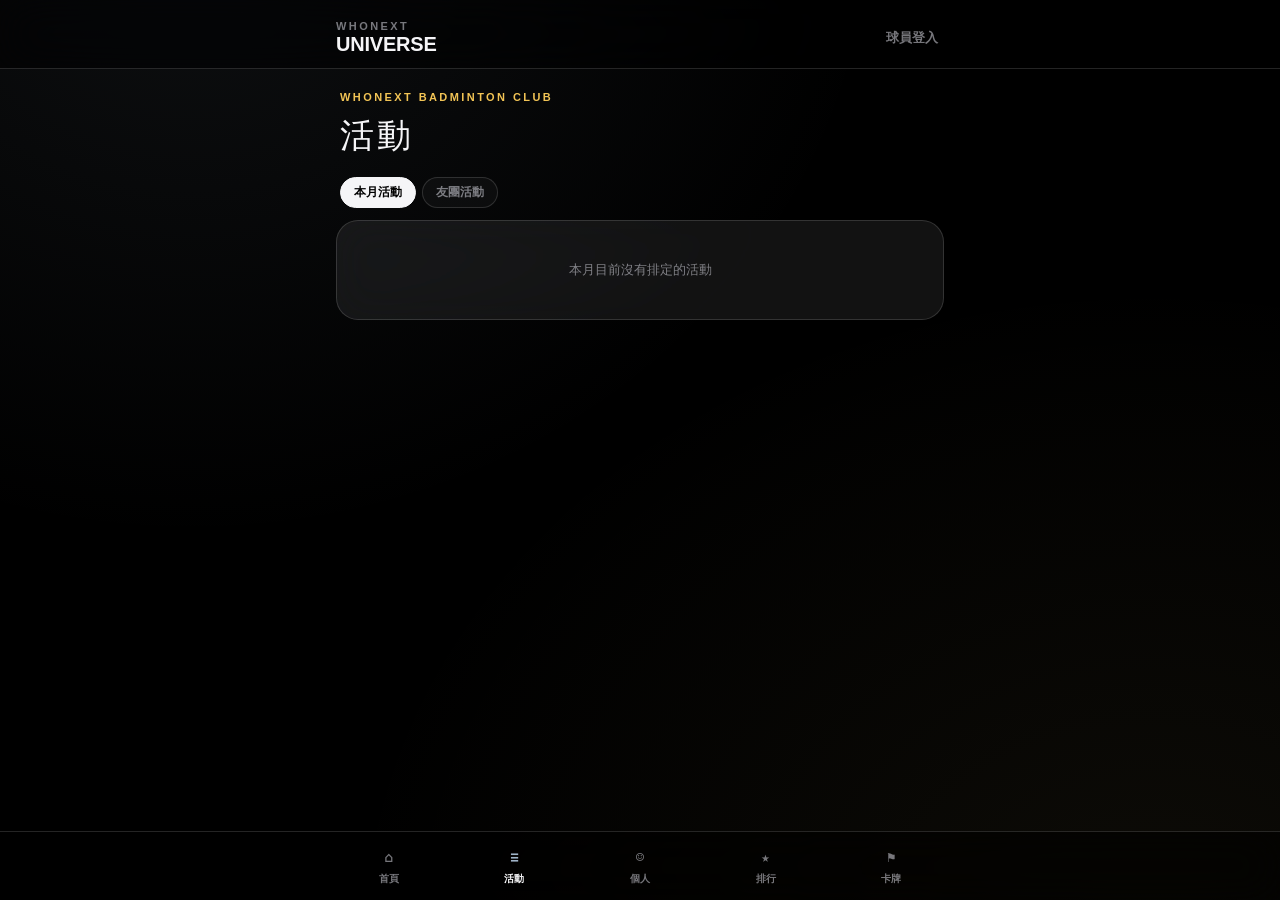
==== activities.html @ 04119e02 "Split bottom nav into role-based tab sets, add 活動 page Players now get 首頁/活動/個人/排行/卡牌; index.html be" ====
<!DOCTYPE html>
<html lang="zh-Hant">
<head>
<meta charset="UTF-8">
<meta name="viewport" content="width=device-width, initial-scale=1.0, viewport-fit=cover">
<title>WHONEXT UNIVERSE — 活動</title>
<link rel="manifest" href="manifest.json">
<link rel="icon" href="favicon-32.png" sizes="32x32">
<link rel="apple-touch-icon" href="apple-touch-icon.png">
<meta name="theme-color" content="#000000">
<meta name="mobile-web-app-capable" content="yes">
<meta name="apple-mobile-web-app-capable" content="yes">
<meta name="apple-mobile-web-app-status-bar-style" content="black-translucent">
<meta name="apple-mobile-web-app-title" content="WHONEXT">
<link rel="preconnect" href="https://fonts.googleapis.com">
<link href="https://fonts.googleapis.com/css2?family=Archivo+Black&display=swap" rel="stylesheet">
<link rel="stylesheet" href="theme.css">
<link rel="stylesheet" href="auth.css">
<link rel="stylesheet" href="top-nav.css">
<link rel="stylesheet" href="bottom-nav.css">
<link rel="stylesheet" href="common.css">
<style>
  :root{
    --bg-glow-1: rgba(159,179,200,0.09);
    --bg-glow-2: rgba(228,201,122,0.06);
    --toast-bottom: max(24px, env(safe-area-inset-bottom));
  }
  html,body{ height:100%; }
  body{ min-height:100dvh; }

  /* ---------- HERO ---------- */
  .hero{ padding: 2px 4px 10px; }
  .hero .hero-eyebrow{ color:var(--gold); margin-bottom:10px; }

  /* ---------- EVENTS ---------- */
  .event-add-btn{
    font-size:11px; font-weight:700; padding:5px 11px; border-radius:999px;
    border:1px solid var(--line); color: var(--secondary); background: rgba(255,255,255,0.03);
  }

  .event-tabs{ display:flex; gap:6px; }
  .event-add-group{ display:flex; gap:6px; }
  .event-tab{
    font-size:12px; font-weight:700; padding:6px 13px; border-radius:999px;
    border:1px solid var(--line); color: var(--tertiary); background: rgba(255,255,255,0.03);
  }
  .event-tab.active{ color:#000; background: var(--label); border-color: var(--label); }

  .event-list{ display:flex; flex-direction:column; gap:12px; margin-bottom:26px; }
  .event-card{
    display:flex; gap:14px; padding:16px;
  }
  /* 賽事／企劃／練習用很淡的底色漸層做低調區分，不搶走狀態標籤的視覺重點。 */
  .event-card.et-practice{ background: linear-gradient(180deg, rgba(159,179,200,0.10), var(--card)); }
  .event-card.et-project{ background: linear-gradient(180deg, rgba(201,183,155,0.10), var(--card)); }
  .event-card.et-match{ background: linear-gradient(180deg, rgba(242,196,85,0.12), var(--card)); }
  .event-date{
    width:52px; flex-shrink:0; text-align:center;
    padding: 8px 0; border-radius:14px;
    background: rgba(255,255,255,0.05); border:1px solid var(--line);
    font-family: var(--sf-mono);
  }
  .event-date .ed-month{ font-size:10px; font-weight:700; color:var(--tertiary); letter-spacing:.05em; }
  .event-date .ed-day{ font-size:22px; font-weight:800; line-height:1.2; }
  .event-date .ed-weekday{ font-size:10px; color:var(--secondary); }

  .event-body{ flex:1; min-width:0; }
  .event-title-row{ display:flex; align-items:center; justify-content:space-between; gap:8px; margin-bottom:6px; }
  .event-title{ font-size:15px; font-weight:800; letter-spacing:-.005em; }
  .event-title-actions{ display:flex; align-items:center; gap:6px; flex-shrink:0; }
  /* ---------- 標籤系統整體規劃 ----------
     兩層：
     1) 賽事狀態（event-status）＝這場賽事本身的狀態，語氣中性、純色底、
        沒有邊框，顏色只當「資訊分類」用（灰＝尚未/已結束、綠＝可報名、
        金＝候補機會、橘＝額滿）。
     2) 行動標籤（cta / confirmed）＝「我」跟這場賽事的關係，比狀態更
        重要，一律加邊框或圖示做區隔；「我要報名」再加微光搶最大焦點，
        「已報名」用勾選符號一眼確認、不用搶眼。
     兩層顏色語意保持一致（綠＝好事、金＝機會/行動、橘＝受限、灰＝中性），
     只靠有沒有邊框/圖示/微光分「賽事資訊」跟「我的狀態」誰該搶焦點。
  ------------------------------------------ */
  .event-status{
    font-size:10px; font-weight:700; padding:3px 9px; border-radius:999px; flex-shrink:0; white-space:nowrap;
    cursor:default; display:inline-flex; align-items:center; gap:5px;
  }
  .event-status.upcoming{ background: rgba(255,255,255,0.08); color: var(--secondary); }
  .event-status.open{ background: var(--good-bg); color: var(--good); }
  .event-status.waitlist{ background: var(--gold-bg); color: var(--gold); }
  .event-status.full{ background: var(--warn-bg); color: var(--warn); }
  .event-status.closed{ background: rgba(255,255,255,0.05); color: var(--tertiary); }
  .event-status.ongoing{ background: rgba(159,179,200,0.16); color: var(--n-accent); }
  .event-status.ended{ background: rgba(255,255,255,0.05); color: var(--tertiary); }
  /* 「進行中」加一顆呼吸燈，跟其他純資訊性狀態區隔，強調現在正在發生。 */
  .event-status.ongoing::before{
    content:''; width:5px; height:5px; border-radius:50%; background: var(--n-accent);
    box-shadow: 0 0 4px var(--n-accent); animation: eventStatusPulse 1.6s ease-in-out infinite;
  }
  @keyframes eventStatusPulse{ 0%,100%{ opacity:1; } 50%{ opacity:.3; } }
  body.is-admin .event-status{ cursor:pointer; box-shadow: inset 0 0 0 1px currentColor; }
  body.is-admin .event-status:active{ opacity:.7; }

  /* 「我要報名」是主要 CTA，要搶視覺焦點，但不用高對比實色底那麼刺眼：
     半透明金底 + 金字 + 細邊框，仍比「已報名」顯眼一點點就好。 */
  .event-cta-tag{
    font-size:10px; font-weight:800; padding:4px 10px; border-radius:999px; flex-shrink:0; white-space:nowrap;
    color: var(--gold); background: var(--gold-bg); border:1px solid rgba(242,196,85,0.4);
  }
  /* 「已報名」是狀態告知，不用搶眼：半透明綠底 + 細邊框 + 勾選符號。 */
  .event-confirmed-tag{
    font-size:10px; font-weight:700; padding:3px 9px; border-radius:999px; flex-shrink:0; white-space:nowrap;
    display:inline-flex; align-items:center; gap:3px;
    color: var(--good); background: var(--good-bg); border:1px solid rgba(127,215,154,0.35);
  }
  .event-confirmed-tag::before{ content:'✓'; font-size:9px; font-weight:800; }
  .event-meta{ font-size:12.5px; color:var(--secondary); line-height:1.5; font-family: var(--sf-mono); }
  .event-meta .sep{ color:var(--tertiary); margin:0 6px; }

  .event-edit-btn{
    font-size:10px; font-weight:700; padding:3px 9px; border-radius:999px; white-space:nowrap;
    border:1px solid var(--line); color: var(--secondary); background: rgba(255,255,255,0.03);
  }

  .event-card{ cursor:pointer; }

  .event-progress{ margin-top:10px; }
  .event-progress-track{
    height:5px; border-radius:999px; background: rgba(255,255,255,0.08); overflow:hidden;
  }
  .event-progress-fill{
    height:100%; border-radius:999px; background: var(--gold); transition: width .2s ease;
  }
  .event-progress-fill.full{ background: var(--warn); }
  .event-progress-label{
    margin-top:5px; font-size:11px; color:var(--tertiary); font-family: var(--sf-mono);
  }

  .event-empty{
    display:flex; align-items:center; justify-content:center;
    min-height:100px; padding:16px 18px; text-align:center; font-size:13px; color:var(--tertiary);
  }

  .event-attendees{ display:flex; align-items:center; gap:8px; margin-top:10px; min-height:26px; }
  .avatar-host{
    width:26px; height:26px; border-radius:50%; flex-shrink:0;
    display:flex; align-items:center; justify-content:center;
    font-size:10.5px; font-weight:800; color:#000;
    background: var(--gold); border:2px solid #0a0a0a;
    cursor:pointer;
  }
  .event-host-sep{ width:1px; height:14px; background:var(--line); flex-shrink:0; }
  .avatar-stack{ display:flex; margin-right:6px; }
  .avatar{
    width:26px; height:26px; border-radius:50%; flex-shrink:0;
    display:flex; align-items:center; justify-content:center;
    font-size:10.5px; font-weight:800; color:#000;
    border:2px solid #0a0a0a; margin-left:-8px;
    cursor:pointer;
  }
  .avatar:first-child{ margin-left:0; }
  .avatar.n{ background: var(--n-accent); }
  .avatar.e{ background: var(--e-accent); }
  .avatar.x{ background: var(--x-accent); }
  .avatar.t{ background: var(--t-accent); }
  .avatar-more{
    width:26px; height:26px; border-radius:50%; flex-shrink:0; margin-left:-8px;
    display:flex; align-items:center; justify-content:center;
    font-size:10px; font-weight:700; color:var(--secondary);
    background: rgba(255,255,255,0.08); border:2px solid #0a0a0a;
  }
  .event-attendees-label{ font-size:11.5px; color:var(--tertiary); font-family: var(--sf-mono); }

  /* ---------- EDIT SHEET ---------- */
  .edit-input.invalid{ border-color:#ff453a; }
  .time-range-row{ display:flex; align-items:center; gap:8px; margin-bottom:14px; }
  .time-range-row .edit-input{ flex:1; min-width:0; margin-bottom:0; }
  .time-range-sep{ color:var(--tertiary); flex-shrink:0; }
  .edit-delete-btn{
    width:100%; font-size:13px; font-weight:700; padding:11px 0; border-radius:12px; margin-bottom:8px;
    color: var(--warn); border:1px solid rgba(231,161,90,0.4); background: rgba(231,161,90,0.1);
  }
  .edit-delete-btn:disabled{ opacity:.5; }

  /* ---------- EVENT DETAIL / SIGNUP ---------- */
  /* 固定高度先把文字跟報名欄位的空間留好，展開表單時內容不會整個跳動，
     「我要報名」按鈕（跟展開後表單裡的送出按鈕）都貼齊底部。 */
  .detail-box{
    max-width:420px; max-height:85vh; min-height:420px;
    overflow-y:auto; display:flex; flex-direction:column; justify-content:space-between;
  }
  /* 報名彈窗特別長（名單很多人）時，只讓上半部資訊區自己滾動，
     報名按鈕固定在底部，避免外層彈窗＋內層名單雙重滾動條在手機上誤觸。 */
  #eventDetailOverlay .detail-box{ overflow-y:hidden; }
  .detail-scroll{ flex:1; min-height:0; overflow-y:auto; margin-bottom:16px; }
  .detail-meta{ font-size:12.5px; color:var(--secondary); line-height:1.6; font-family: var(--sf-mono); margin-bottom:14px; }
  #eventSignupSection{ display:flex; flex-direction:column; }

  #detailAttendees{ margin-top:20px; }
  .detail-attendees-empty{ font-size:12px; color:var(--tertiary); }
  .detail-attendees-grid{
    display:flex; flex-wrap:wrap; gap:8px;
  }
  .detail-attendees-grid .avatar{
    margin-left:0; cursor:pointer;
    width:44px; height:44px; font-size:15px;
  }

  .self-signed-note{
    font-size:12.5px; font-weight:700; color:var(--gold); text-align:center; margin-bottom:10px;
  }
  .signup-cancel-btn{
    width:100%; font-size:13px; font-weight:700; padding:11px 0; border-radius:12px;
    color: var(--warn); border:1px solid rgba(231,161,90,0.4); background: rgba(231,161,90,0.1);
  }

  .signup-self-note{ font-size:13px; color:var(--secondary); padding: 4px 2px; margin-bottom:2px; display:flex; align-items:center; justify-content:space-between; gap:8px; }
  .signup-self-note b{ color:var(--label); font-weight:800; }
  .signup-cancel-btn:disabled{ opacity:.5; }

  .help-guest-section{ margin-top:16px; padding-top:16px; border-top:1px solid var(--line); }
  .help-guest-section .signup-submit{ margin-top:10px; }
  .guest-queue-row{
    display:flex; align-items:center; justify-content:space-between; gap:8px;
    padding:9px 12px; border-radius:12px; background: rgba(255,255,255,0.04); border:1px solid var(--line);
  }
  .guest-queue-remove{
    font-size:11px; font-weight:700; color:var(--tertiary); padding:3px 9px; border-radius:999px;
    flex-shrink:0; background:transparent; border:1px solid var(--line);
  }
  .guest-queue-remove:active{ background: rgba(255,255,255,0.06); }
  .guest-queue-remove:disabled{ opacity:.5; }
  .help-guest-referred{ margin-top:14px; }

  .guest-cancel-link{
    width:100%; font-size:12px; font-weight:700; color:var(--tertiary); text-decoration:underline;
    text-align:center; padding:8px 0 0; background:transparent; border:none;
  }
  .guest-cancel-link:disabled{ opacity:.5; text-decoration:none; }

  .signup-switch-btn{
    font-size:11px; font-weight:700; color:var(--tertiary); padding:4px 10px;
    border:1px solid var(--line); border-radius:999px; flex-shrink:0; background:transparent;
  }
  .signup-switch-btn:active{ background: rgba(255,255,255,0.06); }

  .signup-submit{
    width:100%; font-size:13px; font-weight:700; padding:11px 0; border-radius:12px;
    background: var(--label); color:#000; margin-top:auto;
  }
  .signup-submit:disabled{ opacity:.5; }
  .signup-submit.verified{ background: var(--gold); }

  .signup-entry-row{ display:flex; gap:8px; }
  .signup-entry-btn{
    flex:1; font-size:13px; font-weight:700; padding:11px 0; border-radius:12px;
    background: var(--label); color:#000;
  }
  .signup-entry-btn:disabled{ opacity:.5; }

  .signup-mode-toggle{
    display:flex; background: rgba(255,255,255,0.05); border:1px solid var(--line);
    border-radius:999px; padding:2px; margin-bottom:14px;
  }
  .signup-mode-toggle button{
    flex:1; font-size:12px; font-weight:700; padding:8px 0; border-radius:999px; color:var(--tertiary);
  }
  .signup-mode-toggle button.active{ background: var(--card-strong); color: var(--label); }
  /* 這裡上面已經有「球員報名／訪客報名」分頁標題，登入元件自己的
     whoami-title 會重複寫一次「球員登入」，在這個彈窗裡隱藏掉就好，
     不動 identity-picker.js 本身（profile.html/finance.html 還是要顯示）。 */
  #signupWhoami .whoami-title{ display:none; }

  .signup-list{ display:flex; flex-direction:column; gap:6px; }
  .signup-empty{ font-size:12.5px; color:var(--tertiary); padding: 4px 2px; }

  .guest-add-row{ display:flex; gap:8px; margin-bottom:10px; }
  .guest-add-row .edit-input{ flex:1; min-width:0; margin-bottom:0; }
  .guest-add-btn{
    flex-shrink:0; font-size:13px; font-weight:700; padding:0 16px; border-radius:12px;
    background: rgba(255,255,255,0.05); border:1px solid var(--line); color: var(--label);
  }
  .guest-add-btn:active{ background: rgba(255,255,255,0.09); }

  .import-toggle-row{
    display:flex; align-items:center; justify-content:space-between; gap:8px;
    padding:9px 12px; border-radius:12px; background: rgba(255,255,255,0.04); border:1px solid var(--line);
    cursor:pointer;
  }
  .import-toggle-row:active{ background: rgba(255,255,255,0.07); }
  .import-toggle-status{ font-size:11px; font-weight:700; padding:3px 9px; border-radius:999px; flex-shrink:0; }

</style>
</head>
<body>

  <div class="wrap">

    <div class="hero">
      <div class="hero-eyebrow">WHONEXT BADMINTON CLUB</div>
      <div class="wordmark">活動</div>
    </div>

    <div class="section-label-row">
      <div class="event-tabs" id="eventTabs">
        <button type="button" class="event-tab active" data-filter="own">本月活動</button>
        <button type="button" class="event-tab" data-filter="friend">友團活動</button>
      </div>
      <div class="event-add-group">
        <button type="button" class="event-add-btn" id="friendEventAddBtn" style="display:none">＋ 發起活動</button>
        <button type="button" class="event-add-btn admin-only" id="eventAddBtn">＋ 新增賽事</button>
      </div>
    </div>
    <div class="event-list" id="eventList"></div>

  </div>

  <div class="auth-overlay" id="eventEditOverlay">
    <div class="modal-box-wrap">
      <button type="button" class="modal-close-btn" id="eventEditCloseBtn" aria-label="關閉">×</button>
      <div class="auth-box detail-box">
      <div class="edit-title" id="eventEditTitleLabel">編輯賽事</div>

      <div id="eventEditTemplateWrap">
        <div class="edit-field-label">賽事範本</div>
        <select id="eventEditTemplate" class="edit-input">
          <option value="manual">手動新增</option>
          <option value="whonext_badminton">WHONEXT 羽球</option>
        </select>
      </div>

      <div class="edit-field-label">標題</div>
      <input type="text" id="eventEditTitle" class="edit-input" placeholder="例如 例行練習賽">

      <div class="edit-field-label">類型</div>
      <select id="eventEditType" class="edit-input">
        <option value="practice">練習</option>
        <option value="project">企劃</option>
        <option value="match">賽事</option>
      </select>

      <div class="edit-field-label">日期</div>
      <input type="date" id="eventEditDate" class="edit-input">

      <div class="edit-field-label">時間</div>
      <div class="time-range-row">
        <select id="eventEditTimeStart" class="edit-input"></select>
        <span class="time-range-sep">–</span>
        <select id="eventEditTimeEnd" class="edit-input"></select>
      </div>

      <div class="edit-field-label">地點</div>
      <input type="text" id="eventEditLocation" class="edit-input" placeholder="例如 林口高中體育館">

      <div class="edit-field-label">報名人數上限</div>
      <input type="number" id="eventEditCapacity" class="edit-input" placeholder="留空代表不限" min="0">

      <div class="edit-field-label">超過上限後</div>
      <select id="eventEditOverflow" class="edit-input">
        <option value="reject">拒絕報名</option>
        <option value="waitlist">開放候補</option>
      </select>

      <div id="eventEditAttendWrap" style="display:none">
        <div class="edit-field-label" id="eventEditAttendLabel">出席名單</div>
        <div class="guest-add-row">
          <input type="text" id="eventEditGuestName" class="edit-input" placeholder="手動新增訪客姓名">
          <button type="button" class="guest-add-btn" id="eventEditGuestAdd">新增</button>
        </div>
        <div class="signup-list" id="eventEditAttendList"></div>
      </div>

      <div id="eventEditRecurringWrap" style="display:none; margin-bottom:14px;">
        <label class="import-toggle-row" style="cursor:pointer;">
          <span>自動產生當月剩餘週次（最多 4 週，套用同一份月繳名單）</span>
          <input type="checkbox" id="eventEditRecurring" style="width:18px;height:18px;flex-shrink:0;">
        </label>
      </div>

      <button type="button" class="edit-delete-btn admin-only" id="eventEditDelete" style="display:none">刪除賽事</button>
      <div class="edit-actions">
        <button type="button" class="edit-cancel" id="eventEditCancel">取消</button>
        <button type="button" class="edit-save" id="eventEditSave">儲存</button>
      </div>
      </div>
    </div>
  </div>

  <div class="auth-overlay" id="eventDetailOverlay">
    <div class="modal-box-wrap">
      <button type="button" class="modal-close-btn" id="eventDetailCloseBtn" aria-label="關閉">×</button>
      <div class="auth-box detail-box">
      <div class="detail-scroll">
        <div class="edit-title" id="detailTitle"></div>
        <div class="detail-meta" id="detailMeta"></div>
        <div id="detailProgress"></div>
        <div id="detailAttendees"></div>
      </div>

      <div id="selfSignedSection" style="display:none">
        <div class="self-signed-note">你已經報名這場了</div>
        <button type="button" class="signup-cancel-btn" id="signupCancelBtn" disabled>取消報名</button>

        <div class="help-guest-section">
          <div class="edit-field-label">推薦球友報名</div>
          <div class="guest-add-row">
            <input type="text" id="helpGuestName" class="edit-input" placeholder="輸入球友姓名">
            <button type="button" class="guest-add-btn" id="helpGuestAdd">新增</button>
          </div>
          <div class="signup-list" id="helpGuestList"></div>
          <button type="button" class="signup-submit" id="helpGuestSubmit" disabled>送出球友報名</button>

          <div class="help-guest-referred">
            <div class="edit-field-label">你推薦報名的球友</div>
            <div class="signup-list" id="helpGuestReferredList"></div>
          </div>
        </div>
      </div>

      <div class="signup-entry-row" id="signupEntryRow">
        <button type="button" class="signup-entry-btn" id="signupEntryBtn">我要報名</button>
      </div>

      <div id="eventSignupSection" style="display:none">
        <div class="signup-mode-toggle" id="signupModeToggle" style="display:none">
          <button type="button" class="active" data-mode="member" id="signupModeMemberBtn">球員報名</button>
          <button type="button" data-mode="guest" id="signupModeGuestBtn">訪客報名</button>
        </div>
        <div id="signupMemberFields">
          <div id="signupAsSelf"></div>
        </div>
        <div id="signupGuestFields" style="display:none">
          <input type="text" id="signupGuestName" class="edit-input" placeholder="輸入姓名">
          <div class="edit-field-label">推薦人（選填，可從清單選或自己輸入）</div>
          <input type="text" id="signupReferrer" class="edit-input" list="signupReferrerList" placeholder="請輸入或選擇隊內推薦人，無則留空">
          <datalist id="signupReferrerList"></datalist>
          <button type="button" class="guest-cancel-link" id="signupGuestCancelBtn">已經報名了？用這個姓名取消報名</button>
        </div>

        <button type="button" class="signup-submit" id="signupSubmit">送出報名</button>
      </div>
      </div>
    </div>
  </div>

  <div class="toast" id="toast"></div>

<script src="backend.js"></script>
<script src="top-nav.js"></script>
<script src="auth.js"></script>
<script src="identity-picker.js"></script>
<script src="bottom-nav.js"></script>
<script>
  // 賽事資料存在後端 events 分頁。status 是管理員手動控制的三段式：
  // upcoming（即將開放）／open（報名中，實際名額狀態由系統判斷）／closed（已截止），
  // 管理員點擊狀態標籤依序切換。open 底下的顯示文字再依報名人數/上限/候補設定
  // 自動判斷成「報名中」「已額滿」「開放候補」三種，不用手動選。
  // 舊資料的 status 若是 full 或空值，一律當成 open 處理（走自動判斷）。
  // 「進行中」「已結束」是額外依賽事日期＋時間自動判斷，時間到了就蓋過上述顯示，
  // 底層 ev.status 不受影響，事後時間往前捲動時仍會回到原本的報名狀態顯示。
  let EVENTS = [];
  let eventsLoaded = false;
  let eventFilter = 'own';

  // 賽事標題含友團隊伍關鍵字，就歸類為「友團活動」。目前只有黑狗隊，
  // 之後如有其他友團合作，把隊名加進這個陣列即可，不用動篩選邏輯。
  const FRIEND_CLUB_KEYWORDS = ['黑狗'];
  function isFriendEvent(title){
    const t = String(title || '');
    return FRIEND_CLUB_KEYWORDS.some(function(k){ return t.indexOf(k) !== -1; });
  }

  // 「發起活動」的權限存在 players 分頁的 can_create_events 欄位，跟管理員
  // 權限分開判斷，純看目前綁定的球員姓名（custom_name）對應的身分主檔有
  // 沒有這個權限。這裡用 getRoster 不是 getPlayers，因為 getRoster 才有
  // 「name」這個跟其他頁面一致的鍵值。can_create_events 在 Sheets 讀出來
  // 可能是布林 true 也可能是文字 'TRUE'，兩種都要認得。
  async function getRoster(){
    const cached = getApiCache({ action:'getRoster' });
    if(cached) return cached.roster || [];
    try{
      const result = await apiGet({ action:'getRoster' });
      setApiCache({ action:'getRoster' }, result);
      return result.roster || [];
    } catch(e){
      return [];
    }
  }
  function canCreateEvents(roster, name){
    const entry = roster.find(function(p){ return p.name === name; });
    return !!entry && (entry.can_create_events === true || entry.can_create_events === 'TRUE');
  }
  async function updateFriendEventAddBtn(){
    const btn = document.getElementById('friendEventAddBtn');
    if(!btn) return;
    const name = window.WhonextAuth ? WhonextAuth.getPlayerName() : '';
    if(!name){ btn.style.display = 'none'; return; }
    const roster = await getRoster();
    btn.style.display = canCreateEvents(roster, name) ? '' : 'none';
  }

  // type 存英文代碼（practice/project/match），但資料庫裡舊資料還是中文字串，
  // 所以用 legacy 對照兩種都認得，畫面上一律顯示中文 label。
  const EVENT_TYPES = [
    { code: 'practice', label: '練習', legacy: '練習', cls: 'et-practice' },
    { code: 'project', label: '企劃', legacy: '企劃', cls: 'et-project' },
    { code: 'match', label: '賽事', legacy: '賽事', cls: 'et-match' }
  ];
  function eventTypeMeta(type){
    return EVENT_TYPES.find(function(t){ return t.code === type || t.legacy === type; }) || null;
  }
  function eventTypeClass(type){
    const meta = eventTypeMeta(type);
    return meta ? meta.cls : '';
  }
  function eventTypeLabel(type){
    const meta = eventTypeMeta(type);
    return meta ? meta.label : (type || '');
  }

  // 判斷目前綁定的球員身分是否已經報名這場賽事，卡片狀態標籤旁邊顯示
  // 「已報名」。用有沒有綁定球員姓名判斷，不看目前是用球員還是管理員
  // 視角在看——一個人可以同時是球員又是管理員，切到管理員視角看首頁時
  // 自己報名過的賽事也應該照樣顯示「已報名」。
  function currentPlayerSignedUp(ev){
    if(!window.WhonextAuth) return false;
    const name = WhonextAuth.getPlayerName();
    return !!name && Array.isArray(ev.signup_names) && ev.signup_names.indexOf(name) !== -1;
  }

  // 卡片狀態標籤旁邊的行動標籤：已報名一律顯示「已報名」（不管賽事狀態）；
  // 還沒報名的話，只有賽事真的能報（報名中／開放候補）才顯示「我要報名」，
  // 即將開放／已額滿／已截止／進行中／已結束這幾種點進去報名一定會失敗，
  // 不會顯示 CTA，避免標籤跟賽事狀態互相矛盾。
  function eventActionTagHTML(ev, statusMeta){
    if(currentPlayerSignedUp(ev)) return '<span class="event-confirmed-tag">已報名</span>';
    const signupable = statusMeta.cls === 'open' || statusMeta.cls === 'waitlist';
    if(!signupable) return '';
    return '<span class="event-cta-tag">我要報名</span>';
  }

  // 賽事標題關鍵字對應主辦人，卡片頭像用這份資料顯示。
  const HOST_MAP = [
    { keywords: ['WHONEXT'], name: '儒' },
    { keywords: ['黑狗'], name: 'Eden' }
  ];
  function eventHostInfo(title){
    const t = String(title || '');
    return HOST_MAP.find(function(h){ return h.keywords.some(function(k){ return t.indexOf(k) !== -1; }); }) || null;
  }
  function isThisCalendarMonth(dateStr){
    return String(dateStr || '').slice(0, 7) === currentCalendarMonth();
  }
  const WEEKDAYS = ['日','一','二','三','四','五','六'];
  const STATUS_CYCLE = ['upcoming', 'open', 'closed'];
  const STATUS_MANUAL_META = {
    upcoming: { label: '即將開放', cls: 'upcoming' },
    closed:   { label: '已截止',   cls: 'closed' }
  };

  function normalizeStatus(status){
    return STATUS_CYCLE.includes(status) ? status : 'open';
  }

  function getEventTimeRange(ev){
    const isoDate = String(ev.date || '').slice(0, 10);
    const range = parseTimeRange(ev.time);
    if(!isoDate || !range.start || !range.end) return { start: null, end: null };
    return { start: new Date(isoDate + 'T' + range.start), end: new Date(isoDate + 'T' + range.end) };
  }

  function eventStatusMeta(ev){
    const { start, end } = getEventTimeRange(ev);
    if(start && end && !isNaN(start) && !isNaN(end)){
      const now = new Date();
      if(now >= end) return { label: '已結束', cls: 'ended' };
      if(now >= start) return { label: '進行中', cls: 'ongoing' };
    }
    const status = normalizeStatus(ev.status);
    if(STATUS_MANUAL_META[status]) return STATUS_MANUAL_META[status];
    const capacity = Number(ev.capacity) || 0;
    const count = Number(ev.signup_count) || 0;
    if(capacity && count >= capacity){
      return ev.overflow_mode === 'waitlist'
        ? { label: '開放候補', cls: 'waitlist' }
        : { label: '已額滿', cls: 'full' };
    }
    return { label: '報名中', cls: 'open' };
  }

  function loadCachedEvents(){
    const cached = getApiCache({ action:'getEvents' });
    if(cached){ EVENTS = cached.events || []; eventsLoaded = true; }
    return !!cached;
  }

  // 賽事「進行中／已結束」時，卡片人數改顯示錢包那邊記錄的實際出席人數
  // （weeks 分頁，依日期比對），取代賽事開始前使用的報名人數。
  let ALL_WEEKS = [];
  function splitNames(val){
    return String(val || '').split(',').map(function(s){ return s.trim(); }).filter(Boolean);
  }
  function weekAttendanceCount(isoDate){
    const week = ALL_WEEKS.find(function(w){ return String(w.week_date).slice(0, 10) === isoDate; });
    if(!week) return null;
    return splitNames(week.present_names).length + splitNames(week.dropin_names).length;
  }
  function loadCachedWeeksForEvents(){
    const cached = getApiCache({ action:'getWeeks' });
    if(cached) ALL_WEEKS = cached.weeks || [];
    return !!cached;
  }
  async function refreshWeeksForEvents(){
    try{
      const result = await apiGet({ action:'getWeeks' });
      setApiCache({ action:'getWeeks' }, result);
      ALL_WEEKS = result.weeks || [];
      renderEvents();
    } catch(e){}
  }

  async function refreshEvents(){
    try{
      const result = await apiGet({ action:'getEvents' });
      setApiCache({ action:'getEvents' }, result);
      EVENTS = result.events || [];
      eventsLoaded = true;
      renderEvents();
    } catch(e){
      if(!eventsLoaded){
        eventsLoaded = true; // 沒快取又讀取失敗，還是要跳出「載入中」狀態
        renderEvents();
      }
    }
  }

  async function persistEvents(){
    try{
      const result = await apiPost('saveEvents', EVENTS);
      if(!result || !result.success) return null;
      setApiCache({ action:'getEvents' }, { events: EVENTS });
      return result;
    } catch(e){
      return null;
    }
  }

  function progressHTML(ev, statusMeta){
    const capacity = Number(ev.capacity) || 0;
    const hasCapacity = capacity > 0;
    const isPast = statusMeta.cls === 'ongoing' || statusMeta.cls === 'ended';
    const attendance = isPast ? weekAttendanceCount(String(ev.date).slice(0, 10)) : null;
    const count = attendance !== null ? attendance : (Number(ev.signup_count) || 0);
    const waitlist = Number(ev.waitlist_count) || 0;
    const pct = hasCapacity ? Math.min(100, Math.round(count / capacity * 100)) : 0;
    const full = hasCapacity && count >= capacity;
    let label = hasCapacity ? (count + ' / ' + capacity + (attendance !== null ? ' 人出席' : ' 人報名')) : ' ';
    if(attendance === null && hasCapacity && waitlist > 0) label += '・候補 ' + waitlist;
    // 沒設上限時還是把容器印出來(用 visibility:hidden 隱藏),讓卡片不管有沒有
    // 上限，高度都一致，避免清單裡卡片高低不一。
    return '<div class="event-progress"' + (hasCapacity ? '' : ' style="visibility:hidden"') + '>' +
      '<div class="event-progress-track"><div class="event-progress-fill' + (full ? ' full' : '') + '" style="width:' + pct + '%"></div></div>' +
      '<div class="event-progress-label">' + label + '</div>' +
    '</div>';
  }

  const AVATAR_COLORS = ['n', 'e', 'x', 't'];

  // 友團活動如果還沒接上我們的報名系統、抓不到真實人數/名單，可以在這裡
  // 暫時寫死顯示；黑狗隊已經開放走真實報名流程，所以目前這份是空的。
  const FRIEND_ATTENDEE_OVERRIDE = [];
  function friendAttendeeOverride(title){
    const t = String(title || '');
    return FRIEND_ATTENDEE_OVERRIDE.find(function(h){ return h.keywords.some(function(k){ return t.indexOf(k) !== -1; }); }) || null;
  }

  // 卡片列表用頭像疊圖取代長條進度圖，最多顯示 4 個頭像 + 剩餘人數。
  // ev.signup_names 是後端 getEvents 才會回傳的名單快照，舊快取或後端還沒
  // 部署新版時會是 undefined，這裡退回只顯示人數，不會整張卡片壞掉。
  function attendeesHTML(ev, statusMeta){
    const isPast = statusMeta.cls === 'ongoing' || statusMeta.cls === 'ended';
    const attendance = isPast ? weekAttendanceCount(String(ev.date).slice(0, 10)) : null;
    const override = friendAttendeeOverride(ev.title);
    const names = override ? override.names : (Array.isArray(ev.signup_names) ? ev.signup_names : []);
    const count = attendance !== null ? attendance : (override ? override.count : (names.length || Number(ev.signup_count) || 0));
    const waitlist = Number(ev.waitlist_count) || 0;

    const hostInfo = eventHostInfo(ev.title);
    const hostHTML = hostInfo
      ? '<div class="avatar-host" title="發起人：' + escapeHtml(hostInfo.name) + '" data-name="發起人：' + escapeHtml(hostInfo.name) + '">' + avatarInitial(hostInfo.name) + '</div>' +
        '<div class="event-host-sep"></div>'
      : '';

    if(!count){
      return '<div class="event-attendees">' + hostHTML + '<div class="event-attendees-label">尚無人報名</div></div>';
    }

    const shown = names.slice(0, 4);
    const extra = count - shown.length;
    // 行動裝置沒有滑鼠 hover，title 顯示不出全名，所以頭像另外掛
    // data-name，點擊時改用 toast 顯示（見 renderEvents 的點擊委派）。
    const avatarsHTML = shown.map(function(n, idx){
      return '<div class="avatar ' + AVATAR_COLORS[idx % AVATAR_COLORS.length] + '" title="' + escapeHtml(n) + '" data-name="' + escapeHtml(n) + '">' + avatarInitial(n) + '</div>';
    }).join('') + (extra > 0 ? '<div class="avatar-more">+' + extra + '</div>' : '');

    let label = count + (attendance !== null ? ' 人出席' : ' 人已報名');
    if(attendance === null && waitlist > 0) label += '・候補 ' + waitlist;

    return '<div class="event-attendees">' +
      hostHTML +
      (avatarsHTML ? '<div class="avatar-stack">' + avatarsHTML + '</div>' : '') +
      '<div class="event-attendees-label">' + label + '</div>' +
    '</div>';
  }

  function renderEvents(){
    const list = document.getElementById('eventList');
    if(!eventsLoaded){
      list.innerHTML = '<div class="event-empty glass">載入賽事中…</div>';
      return;
    }
    const order = EVENTS.map(function(ev, i){ return i; })
      .filter(function(i){
        const ev = EVENTS[i];
        return eventFilter === 'friend' ? isFriendEvent(ev.title) : (!isFriendEvent(ev.title) && isThisCalendarMonth(ev.date));
      })
      .sort(function(a, b){
        const aEnded = eventStatusMeta(EVENTS[a]).cls === 'ended' ? 1 : 0;
        const bEnded = eventStatusMeta(EVENTS[b]).cls === 'ended' ? 1 : 0;
        if(aEnded !== bEnded) return aEnded - bEnded;
        return String(EVENTS[a].date).slice(0,10).localeCompare(String(EVENTS[b].date).slice(0,10));
      });

    if(!order.length){
      list.innerHTML = '<div class="event-empty glass">' + (eventFilter === 'friend' ? '目前沒有友團活動' : '本月目前沒有排定的活動') + '</div>';
      return;
    }

    list.innerHTML = order.map(function(i){
      const ev = EVENTS[i];
      const isoDate = String(ev.date).slice(0, 10);
      const mm = isoDate.slice(5,7);
      const dd = isoDate.slice(8,10);
      const wd = WEEKDAYS[new Date(isoDate + 'T00:00:00').getDay()];
      const statusMeta = eventStatusMeta(ev);
      return '<div class="event-card glass ' + eventTypeClass(ev.type) + '" data-index="' + i + '">' +
        '<div class="event-date">' +
          '<div class="ed-month">' + mm + '月</div>' +
          '<div class="ed-day">' + dd + '</div>' +
          '<div class="ed-weekday">週' + wd + '</div>' +
        '</div>' +
        '<div class="event-body">' +
          '<div class="event-title-row">' +
            '<div class="event-title">' + ev.title + '</div>' +
            '<div class="event-title-actions">' +
              '<button type="button" class="event-status ' + statusMeta.cls + '" data-index="' + i + '">' + statusMeta.label + '</button>' +
              eventActionTagHTML(ev, statusMeta) +
              '<button type="button" class="event-edit-btn admin-only" data-index="' + i + '">編輯</button>' +
            '</div>' +
          '</div>' +
          '<div class="event-meta">' + (ev.type ? eventTypeLabel(ev.type) + '<span class="sep">・</span>' : '') + ev.time + '<span class="sep">・</span>' + ev.location + '</div>' +
          attendeesHTML(ev, statusMeta) +
        '</div>' +
      '</div>';
    }).join('');

    list.querySelectorAll('.event-card').forEach(function(card){
      card.addEventListener('click', function(e){
        if(e.target.closest('.event-status') || e.target.closest('.event-edit-btn') || e.target.closest('[data-name]')) return;
        const skipEntry = !!e.target.closest('.event-cta-tag');
        openEventDetail(Number(card.dataset.index), skipEntry);
      });
    });

    // 點頭像顯示全名（touch 裝置沒有 hover，title 這時候看不到）。
    list.querySelectorAll('[data-name]').forEach(function(el){
      el.addEventListener('click', function(e){
        e.stopPropagation();
        showToast(el.dataset.name);
      });
    });

    list.querySelectorAll('.event-status').forEach(function(btn){
      btn.addEventListener('click', async function(){
        if(!document.body.classList.contains('is-admin')) return;
        const ev = EVENTS[Number(btn.dataset.index)];
        const prevStatus = ev.status;
        const cur = normalizeStatus(ev.status);
        ev.status = STATUS_CYCLE[(STATUS_CYCLE.indexOf(cur) + 1) % STATUS_CYCLE.length];
        renderEvents();
        const ok = await persistEvents();
        if(!ok){
          ev.status = prevStatus;
          renderEvents();
          showToast('狀態更新失敗，請稍後再試');
        }
      });
    });

    list.querySelectorAll('.event-edit-btn').forEach(function(btn){
      btn.addEventListener('click', function(){
        openEventEdit(Number(btn.dataset.index));
      });
    });
  }

  let editingIndex = null;

  // 每 30 分鐘一個選項，06:00～23:30，涵蓋大部分活動時段。
  const TIME_OPTIONS = (function(){
    const opts = [];
    for(let mins = 6 * 60; mins <= 23 * 60 + 30; mins += 30){
      opts.push(String(Math.floor(mins / 60)).padStart(2, '0') + ':' + String(mins % 60).padStart(2, '0'));
    }
    return opts;
  })();

  function timeSelectOptionsHTML(extraValue){
    const values = new Set(TIME_OPTIONS);
    if(extraValue) values.add(extraValue); // 舊資料的時間若不在半點上，補一個選項讓它顯示得出來
    return [...values].sort().map(function(t){ return '<option value="' + t + '">' + t + '</option>'; }).join('');
  }

  function setTimeSelects(startVal, endVal){
    const startEl = document.getElementById('eventEditTimeStart');
    const endEl = document.getElementById('eventEditTimeEnd');
    startEl.innerHTML = timeSelectOptionsHTML(startVal);
    endEl.innerHTML = timeSelectOptionsHTML(endVal);
    startEl.value = startVal || TIME_OPTIONS[0];
    endEl.value = endVal || TIME_OPTIONS[0];
  }

  function parseTimeRange(str){
    const parts = String(str || '').split(/[-–]/).map(function(s){ return s.trim(); });
    return { start: parts[0] || '', end: parts[1] || '' };
  }

  function openEventEdit(index){
    editingIndex = index;
    const ev = EVENTS[index];
    document.getElementById('eventEditTitleLabel').textContent = '編輯賽事';
    document.getElementById('eventEditTemplateWrap').style.display = 'none';
    document.getElementById('eventEditAttendWrap').style.display = 'none';
    document.getElementById('eventEditAttendList').innerHTML = '';
    document.getElementById('eventEditRecurringWrap').style.display = 'none';
    document.getElementById('eventEditRecurring').checked = false;
    document.getElementById('eventEditTitle').value = ev.title;
    document.getElementById('eventEditType').value = (eventTypeMeta(ev.type) || EVENT_TYPES[0]).code;
    document.getElementById('eventEditDate').value = String(ev.date).slice(0, 10);
    const parsedTime = parseTimeRange(ev.time);
    setTimeSelects(parsedTime.start, parsedTime.end);
    document.getElementById('eventEditLocation').value = ev.location;
    document.getElementById('eventEditCapacity').value = ev.capacity || '';
    document.getElementById('eventEditOverflow').value = ev.overflow_mode === 'waitlist' ? 'waitlist' : 'reject';
    document.getElementById('eventEditDelete').style.display = '';
    document.getElementById('eventEditOverlay').classList.add('open');
  }

  function openEventCreate(){
    editingIndex = 'new';
    document.getElementById('eventEditTitleLabel').textContent = '新增賽事';
    document.getElementById('eventEditTemplateWrap').style.display = '';
    document.getElementById('eventEditTemplate').value = 'manual';
    document.getElementById('eventEditTitle').value = '';
    document.getElementById('eventEditType').value = 'practice';
    document.getElementById('eventEditDate').value = '';
    setTimeSelects('20:00', '22:00');
    document.getElementById('eventEditLocation').value = '';
    document.getElementById('eventEditCapacity').value = '';
    document.getElementById('eventEditOverflow').value = 'reject';
    document.getElementById('eventEditGuestName').value = '';
    document.getElementById('eventEditRecurringWrap').style.display = 'none';
    document.getElementById('eventEditRecurring').checked = false;
    document.getElementById('eventEditDelete').style.display = 'none';
    document.getElementById('eventEditOverlay').classList.add('open');
    loadAttendRosterPicker();
  }

  function closeEventEdit(){
    document.getElementById('eventEditOverlay').classList.remove('open');
    editingIndex = null;
  }

  function nextFridayISO(){
    const d = new Date();
    const diff = (5 - d.getDay() + 7) % 7; // 0 = 今天就是週五
    d.setDate(d.getDate() + diff);
    return d.getFullYear() + '-' + String(d.getMonth() + 1).padStart(2, '0') + '-' + String(d.getDate()).padStart(2, '0');
  }

  // 從 startISO 起，找同一個月內、每隔 7 天出現一次的後續日期（同星期幾），
  // 用於「自動產生當月剩餘週次」，最多回傳 maxExtra 筆。
  function sameWeekdayDatesInMonth(startISO, maxExtra){
    const start = new Date(startISO + 'T00:00:00');
    const month = start.getMonth();
    const dates = [];
    const d = new Date(start);
    while(dates.length < maxExtra){
      d.setDate(d.getDate() + 7);
      if(d.getMonth() !== month) break;
      dates.push(d.getFullYear() + '-' + String(d.getMonth() + 1).padStart(2, '0') + '-' + String(d.getDate()).padStart(2, '0'));
    }
    return dates;
  }

  const EVENT_TEMPLATES = {
    whonext_badminton: {
      title: 'WHONEXT 羽球',
      type: 'practice',
      location: '大墩大慶羽球館',
      time: '20:00-22:00',
      capacity: 16,
      overflow_mode: 'waitlist'
    }
  };

  // 手動新增（非範本）時，出席名單從完整球員名單（getRoster：members 歷史
  // 姓名 + players 綁定狀態）勾選，預設全部未選，由發起人自己挑誰出席；
  // 也能在下面手動加訪客姓名。
  async function loadAttendRosterPicker(){
    document.getElementById('eventEditAttendLabel').textContent = '出席名單';
    document.getElementById('eventEditRecurringWrap').style.display = 'none';
    document.getElementById('eventEditRecurring').checked = false;
    document.getElementById('eventEditAttendWrap').style.display = '';
    const listEl = document.getElementById('eventEditAttendList');
    listEl.innerHTML = '<div class="signup-empty">載入球員名單中…</div>';
    try{
      const roster = await getRoster();
      const names = [...new Set(roster.map(function(p){ return p.name; }).filter(Boolean))]
        .sort(function(a, b){ return a.localeCompare(b); });
      listEl.innerHTML = names.length
        ? names.map(function(n){ return importRowHTML(n, false); }).join('')
        : '<div class="signup-empty">尚無球員名單</div>';
      if(names.length) wireImportToggleRows('eventEditAttendList');
    } catch(e){
      listEl.innerHTML = '<div class="signup-empty">讀取球員名單失敗，請稍後再試</div>';
    }
  }

  function addGuestAttendRow(){
    const input = document.getElementById('eventEditGuestName');
    const name = input.value.trim();
    if(!name) return;
    const listEl = document.getElementById('eventEditAttendList');
    const existing = [...listEl.querySelectorAll('.import-toggle-row')]
      .find(function(row){ return row.dataset.name === name; });
    if(existing){
      existing.dataset.present = '1';
      existing.querySelector('.import-toggle-status').textContent = '出席';
      existing.querySelector('.import-toggle-status').setAttribute('style', importStatusStyle(true));
    } else {
      const empty = listEl.querySelector('.signup-empty');
      if(empty) empty.remove();
      listEl.insertAdjacentHTML('beforeend', importRowHTML(name, true));
      attachToggleRow(listEl.lastElementChild);
    }
    input.value = '';
    input.focus();
  }
  document.getElementById('eventEditGuestAdd').addEventListener('click', addGuestAttendRow);
  document.getElementById('eventEditGuestName').addEventListener('keydown', function(e){
    if(e.key === 'Enter'){ e.preventDefault(); addGuestAttendRow(); }
  });

  // 選範本時順便把本月月繳名單抓進來排好「出席」預設值,存檔時一起送出去,
  // 不用另外再開一次匯入面板。
  async function applyEventTemplate(key){
    if(key !== 'whonext_badminton'){
      await loadAttendRosterPicker();
      return;
    }
    const tpl = EVENT_TEMPLATES[key];
    document.getElementById('eventEditTitle').value = tpl.title;
    document.getElementById('eventEditType').value = tpl.type;
    document.getElementById('eventEditLocation').value = tpl.location;
    const tplTime = parseTimeRange(tpl.time);
    setTimeSelects(tplTime.start, tplTime.end);
    document.getElementById('eventEditDate').value = nextFridayISO();
    document.getElementById('eventEditCapacity').value = tpl.capacity;
    document.getElementById('eventEditOverflow').value = tpl.overflow_mode;

    // 名單還在抓的時候先鎖住儲存鈕，避免手速太快在清單填好前就存檔，
    // 導致賽事建立成功但月繳名單沒有一起匯入、卻完全沒有提示。
    const saveBtn = document.getElementById('eventEditSave');
    saveBtn.disabled = true;
    document.getElementById('eventEditAttendWrap').style.display = '';
    document.getElementById('eventEditAttendList').innerHTML = '<div class="signup-empty">載入月繳名單中…</div>';

    const month = currentCalendarMonth();
    try{
      const memberResult = await apiGet({ action:'getMembers', month: month });
      const names = [...new Set((memberResult.members || []).map(function(m){ return m.name; }).filter(Boolean))]
        .sort(function(a, b){ return a.localeCompare(b); });
      document.getElementById('eventEditAttendLabel').textContent = '確認出席名單（' + month + '）';
      document.getElementById('eventEditAttendList').innerHTML = names.length
        ? names.map(function(n){ return importRowHTML(n, true); }).join('')
        : '<div class="signup-empty">本月尚無月繳名單</div>';
      if(names.length) wireImportToggleRows('eventEditAttendList');
      document.getElementById('eventEditAttendWrap').style.display = '';
      document.getElementById('eventEditRecurringWrap').style.display = '';
      document.getElementById('eventEditRecurring').checked = false;
    } catch(e){
      document.getElementById('eventEditAttendWrap').style.display = 'none';
      document.getElementById('eventEditRecurringWrap').style.display = 'none';
      showToast('讀取月繳名單失敗，請稍後再試');
    } finally {
      saveBtn.disabled = false;
    }
  }

  async function saveEventEdit(){
    if(editingIndex === null) return;
    const title = document.getElementById('eventEditTitle').value.trim();
    const type = document.getElementById('eventEditType').value;
    const date = document.getElementById('eventEditDate').value;
    const timeStart = document.getElementById('eventEditTimeStart').value;
    const timeEnd = document.getElementById('eventEditTimeEnd').value;
    const location = document.getElementById('eventEditLocation').value.trim();
    const capacityRaw = document.getElementById('eventEditCapacity').value.trim();
    const overflowMode = document.getElementById('eventEditOverflow').value;
    if(!title || !date || !timeStart || !timeEnd || !location){ showToast('請填寫完整資訊'); return; }
    if(timeEnd <= timeStart){ showToast('結束時間需晚於開始時間'); return; }
    const time = timeStart + '-' + timeEnd;

    const isNew = editingIndex === 'new';
    const capacity = capacityRaw === '' ? '' : Number(capacityRaw);
    let ev, backup;
    let createdCount = 1;

    if(isNew){
      ev = { title, type, date, time, location, status:'open', capacity, overflow_mode: overflowMode };
      EVENTS.push(ev);
      if(document.getElementById('eventEditRecurringWrap').style.display !== 'none'
        && document.getElementById('eventEditRecurring').checked){
        sameWeekdayDatesInMonth(date, 3).forEach(function(d){
          EVENTS.push({ title, type, date: d, time, location, status:'open', capacity, overflow_mode: overflowMode });
          createdCount++;
        });
      }
    } else {
      ev = EVENTS[editingIndex];
      backup = Object.assign({}, ev);
      ev.title = title;
      ev.type = type;
      ev.date = date;
      ev.time = time;
      ev.location = location;
      ev.capacity = capacity;
      ev.overflow_mode = overflowMode;
    }

    const attendNames = [];
    if(isNew){
      document.querySelectorAll('#eventEditAttendList .import-toggle-row').forEach(function(row){
        if(row.dataset.present === '1') attendNames.push(row.dataset.name);
      });
    }

    const saveBtn = document.getElementById('eventEditSave');
    saveBtn.disabled = true;
    saveBtn.textContent = '儲存中…';
    const ok = await persistEvents();

    if(ok){
      await refreshEvents(); // 重抓一次同步回來，更新 signup_count 等欄位
      let importMsg = '';
      if(isNew && attendNames.length){
        // 用後端這次寫入實際回傳的 events（已含新產生的 id），
        // 而不是靠「本地陣列最後一筆」去猜，避免順序假設錯了就找錯賽事。
        // 週期賽事會一次新增多筆，取陣列最後 createdCount 筆逐一匯入名單。
        const createdEvents = ok.events || [];
        const newEvents = createdEvents.slice(createdEvents.length - createdCount).filter(function(e){ return e && e.id; });
        if(newEvents.length === createdCount){
          try{
            const bulkResults = await Promise.all(newEvents.map(function(newEv){
              return apiPost('bulkSignupEvent', { event_id: newEv.id, names: attendNames });
            }));
            const failed = bulkResults.some(function(r){ return !r || !r.success; });
            if(!failed){
              const confirmed = bulkResults.reduce(function(s, r){ return s + (r.confirmed || 0); }, 0);
              const waitlist = bulkResults.reduce(function(s, r){ return s + (r.waitlist || 0); }, 0);
              const parts = [];
              if(confirmed) parts.push('確認 ' + confirmed + ' 人次');
              if(waitlist) parts.push('候補 ' + waitlist + ' 人次');
              if(parts.length) importMsg = '，' + parts.join('、');
              await refreshEvents();
            } else {
              importMsg = '，但出席名單匯入失敗，請稍後手動匯入';
            }
          } catch(e){
            importMsg = '，但出席名單匯入失敗，請稍後手動匯入';
          }
        } else {
          importMsg = '，但出席名單匯入失敗，請稍後手動匯入';
        }
      }
      saveBtn.disabled = false;
      saveBtn.textContent = '儲存';
      closeEventEdit();
      const createdMsg = isNew && createdCount > 1 ? ('已新增 ' + createdCount + ' 場賽事') : (isNew ? '已新增賽事' : '已更新賽事資訊');
      showToast(createdMsg + importMsg);
    } else {
      saveBtn.disabled = false;
      saveBtn.textContent = '儲存';
      if(isNew) EVENTS.splice(EVENTS.length - createdCount, createdCount);
      else Object.assign(ev, backup);
      showToast('儲存失敗，請稍後再試');
    }
  }

  // saveEvents 是整份陣列覆寫寫回表單，所以刪除只要先把這筆從本地
  // EVENTS 陣列拿掉再存檔即可，不用另外開一個刪除用的後端 action。
  async function deleteCurrentEvent(){
    if(editingIndex === null || editingIndex === 'new') return;
    const ev = EVENTS[editingIndex];
    if(!confirm('確定要刪除「' + ev.title + '」（' + String(ev.date).slice(0, 10) + '）這場賽事嗎？此動作無法復原，已報名的人也會一起消失。')) return;

    const btn = document.getElementById('eventEditDelete');
    btn.disabled = true;
    btn.textContent = '刪除中…';

    const backup = EVENTS.slice();
    EVENTS.splice(editingIndex, 1);
    const ok = await persistEvents();

    if(ok){
      closeEventEdit();
      await refreshEvents();
      showToast('已刪除賽事');
    } else {
      EVENTS = backup;
      showToast('刪除失敗，請稍後再試');
    }
    btn.disabled = false;
    btn.textContent = '刪除賽事';
  }

  // 暫時隱藏「訪客報名」入口（球員登入／訪客報名分頁的訪客那個分頁）：
  // 只影響 UI 是否顯示分頁切換，底下的訪客報名/取消邏輯完全沒動，
  // 之後要復原只要把這個開關改回 true 就好。
  const GUEST_SIGNUP_ENABLED = false;
  let detailIndex = null;
  let signupMode = 'member';
  // 已報名者「推薦球友報名」的暫存名單：逐一輸入、加進清單，最後一次
  // 送出（每筆各自打 signupEvent，因為要帶 referrer，跟 bulkSignupEvent
  // 不同）。只在切換到不同賽事時重置，同一場重繪（例如身分變動）不清空。
  let helpGuestQueue = [];
  let helpGuestQueueIndex = null;

  function currentMemberNames(){
    const cached = getApiCache({ action:'getMembers' });
    const members = (cached && cached.members) || [];
    return [...new Set(members.map(function(m){ return m.name; }).filter(Boolean))]
      .sort(function(a, b){ return a.localeCompare(b); });
  }

  // 報名頭像＋名單，欄位塞得下就直接全部列出來，不用再多一層展開收合。
  function detailAttendeesHTML(ev){
    const names = Array.isArray(ev.signup_names) ? ev.signup_names : [];
    if(!names.length) return '<div class="detail-attendees-empty">尚無人報名</div>';
    return '<div class="detail-attendees-grid">' + names.map(function(n, idx){
      return '<div class="avatar ' + AVATAR_COLORS[idx % AVATAR_COLORS.length] + '" title="' + escapeHtml(n) + '" data-name="' + escapeHtml(n) + '">' + avatarInitial(n) + '</div>';
    }).join('') + '</div>';
  }

  // 已報名時要取消，需要這筆報名紀錄的 id（getEvents 的 signup_names
  // 只是名字快照，沒有 id），開詳情時順便查一次，取消按鈕先鎖住等查到才能按。
  let detailSelfSignupId = null;
  async function loadDetailSelfSignup(ev, name){
    detailSelfSignupId = null;
    const cancelBtn = document.getElementById('signupCancelBtn');
    cancelBtn.disabled = true;
    try{
      const result = await apiGet({ action:'getEventSignups', event_id: ev.id });
      const match = (result.signups || []).find(function(s){
        return s.type === 'member' && s.member_name === name && (s.status === 'confirmed' || s.status === 'waitlist');
      });
      if(match){
        detailSelfSignupId = match.id;
        cancelBtn.disabled = false;
      }
    } catch(e){
      // 查不到就讓取消按鈕維持鎖住，避免打一個沒有 id 的取消請求
    }
  }

  // 球員模式一定要登入才能報名，而且只能替自己報名（沒有下拉選單可以
  // 選別人）；沒登入就在表單裡直接放登入流程。
  // 訪客模式不需要登入，輸入姓名＋選推薦人（目前的會員名單）就能報名。
  function signupAsSelfHTML(name){
    if(name) return '<div class="signup-self-note">以 <b>' + name + '</b> 身份報名' +
      '<button type="button" class="signup-switch-btn" id="signupSwitchBtn">換人</button></div>';
    return '<div id="signupWhoami"></div>';
  }
  // 換人按鈕在 signupAsSelf 容器裡，內容每次都靠 innerHTML 重繪，掛在
  // 容器本身（不會被換掉）上用事件代理，不用每次重繪後重新綁定。
  document.getElementById('signupAsSelf').addEventListener('click', function(e){
    if(e.target && e.target.id === 'signupSwitchBtn') WhonextAuth.setPlayerName('');
  });

  // 點頭像顯示全名（touch 裝置沒有 hover，title 這時候看不到）。
  document.getElementById('detailAttendees').addEventListener('click', function(e){
    const el = e.target.closest('[data-name]');
    if(el) showToast(el.dataset.name);
  });

  function renderMemberFields(currentName){
    document.getElementById('signupAsSelf').innerHTML = signupAsSelfHTML(currentName);
    if(!currentName && window.WhonextIdentityPicker){
      const whoamiEl = document.getElementById('signupWhoami');
      if(whoamiEl) WhonextIdentityPicker.render(whoamiEl);
    }
  }

  // 未登入、還在「訪客報名」分頁選擇畫面時用的 tab 切換（球員報名／訪客報名）。
  // 已登入的人不會看到這組 tab，直接跳過這一步。
  function setSignupTab(mode){
    signupMode = mode;
    document.getElementById('signupModeMemberBtn').classList.toggle('active', mode === 'member');
    document.getElementById('signupModeGuestBtn').classList.toggle('active', mode === 'guest');
    document.getElementById('signupMemberFields').style.display = mode === 'member' ? '' : 'none';
    document.getElementById('signupGuestFields').style.display = mode === 'guest' ? '' : 'none';
    if(mode === 'member') renderMemberFields('');
    else document.getElementById('signupGuestName').classList.remove('invalid');
    updateSubmitGate();
  }
  document.getElementById('signupModeMemberBtn').addEventListener('click', function(){ setSignupTab('member'); });
  document.getElementById('signupModeGuestBtn').addEventListener('click', function(){ setSignupTab('guest'); });

  document.getElementById('signupEntryBtn').addEventListener('click', function(){
    document.getElementById('signupEntryRow').style.display = 'none';
    document.getElementById('eventSignupSection').style.display = '';
    document.getElementById('signupModeToggle').style.display = GUEST_SIGNUP_ENABLED ? '' : 'none';
    setSignupTab('member');
  });

  // 未登入時直接在報名表單裡放登入流程，選完身份留在原本這個賽事的
  // 詳情彈窗繼續報名，不用跳去 profile.html 再繞回來。
  // 卡片列表的「已報名／我要報名」也是靠目前綁定身分算出來的，nav 那邊
  // 登出/切換身分（不重新整理頁面）時同樣要重繪整個列表，不然會沿用
  // 切換前那個身分算出來的標籤，變成別人登出/登入都不會更新。
  document.addEventListener('whonext:playername-change', function(){
    if(detailIndex !== null) openEventDetail(detailIndex);
    if(eventsLoaded) renderEvents();
    updateFriendEventAddBtn();
  });

  // 報名按鈕的狀態跟賽事開放狀態綁定，不要等使用者填完資料送出才用 toast
  // 告知已額滿／已截止 —— 開卡片當下就直接反映在按鈕上。
  function signupButtonMeta(statusMeta){
    if(statusMeta.cls === 'waitlist') return { disabled:false, label:'加入候補名單' };
    if(statusMeta.cls === 'full') return { disabled:true, label:'已額滿' };
    if(statusMeta.cls === 'upcoming') return { disabled:true, label:'尚未開放報名' };
    if(statusMeta.cls === 'closed' || statusMeta.cls === 'ongoing' || statusMeta.cls === 'ended'){
      return { disabled:true, label:'報名已截止' };
    }
    return { disabled:false, label:'送出報名' };
  }

  // 「送出報名」是否能按，除了賽事本身的名額/開放狀態，還要看目前選的
  // 分頁：球員模式沒登入的話，表單裡顯示的是登入/註冊流程，不是報名
  // 欄位，這時候按鈕要鎖住＋換字，不能讓人點了才用 toast 說「請先登入」。
  function updateSubmitGate(statusMeta){
    if(detailIndex === null) return;
    const submitBtn = document.getElementById('signupSubmit');
    const signupState = signupButtonMeta(statusMeta || eventStatusMeta(EVENTS[detailIndex]));
    if(signupState.disabled){
      submitBtn.style.display = '';
      submitBtn.disabled = true;
      submitBtn.textContent = signupState.label;
      submitBtn.classList.remove('verified');
      return;
    }
    const currentName = window.WhonextAuth ? WhonextAuth.getPlayerName() : '';
    if(signupMode === 'member' && !currentName){
      // 球員模式沒登入時整個按鈕藏起來（表單裡本來就顯示登入/註冊流程了，
      // 不需要一個鎖住的按鈕再提示一次要先登入）。
      submitBtn.style.display = 'none';
    } else {
      submitBtn.style.display = '';
      submitBtn.disabled = false;
      submitBtn.textContent = signupMode === 'member' ? '確認送出報名' : '送出報名';
      submitBtn.classList.toggle('verified', signupMode === 'member');
    }
  }

  function renderHelpGuestQueue(){
    const listEl = document.getElementById('helpGuestList');
    const submitBtn = document.getElementById('helpGuestSubmit');
    listEl.innerHTML = helpGuestQueue.length
      ? helpGuestQueue.map(function(name, i){
          return '<div class="guest-queue-row">' +
            '<span>' + escapeHtml(name) + '</span>' +
            '<button type="button" class="guest-queue-remove" data-remove="' + i + '">移除</button>' +
          '</div>';
        }).join('')
      : '';
    submitBtn.disabled = helpGuestQueue.length === 0;
    submitBtn.textContent = '送出球友報名';
  }

  function addHelpGuest(){
    const input = document.getElementById('helpGuestName');
    const name = input.value.trim();
    if(!name) return;
    if(helpGuestQueue.indexOf(name) === -1) helpGuestQueue.push(name);
    input.value = '';
    input.focus();
    renderHelpGuestQueue();
  }
  document.getElementById('helpGuestAdd').addEventListener('click', addHelpGuest);
  document.getElementById('helpGuestName').addEventListener('keydown', function(e){
    if(e.key === 'Enter'){ e.preventDefault(); addHelpGuest(); }
  });
  document.getElementById('helpGuestList').addEventListener('click', function(e){
    const btn = e.target.closest('[data-remove]');
    if(!btn) return;
    helpGuestQueue.splice(Number(btn.dataset.remove), 1);
    renderHelpGuestQueue();
  });

  // 逐一 signupEvent（而不是 bulkSignupEvent）是因為推薦球友報名要帶
  // referrer（自動 = 自己），bulkSignupEvent 只認 member 型別、沒有
  // referrer 欄位，不適合這裡的訪客報名情境。
  async function submitHelpGuests(){
    if(!helpGuestQueue.length || detailIndex === null) return;
    const ev = EVENTS[detailIndex];
    const currentName = window.WhonextAuth ? WhonextAuth.getPlayerName() : '';
    const btn = document.getElementById('helpGuestSubmit');
    btn.disabled = true;
    btn.textContent = '送出中…';
    try{
      const results = await Promise.all(helpGuestQueue.map(function(name){
        return apiPost('signupEvent', { event_id: ev.id, type:'guest', guest_name: name, referrer: currentName });
      }));
      const okCount = results.filter(function(r){ return r && r.success; }).length;
      const failCount = results.length - okCount;
      showToast(okCount
        ? '已推薦 ' + okCount + ' 位球友報名' + (failCount ? '，' + failCount + ' 位失敗' : '')
        : '推薦球友報名失敗，請稍後再試');
      helpGuestQueue = [];
      await refreshEvents();
      if(detailIndex !== null) openEventDetail(detailIndex);
      return;
    } catch(e){
      showToast('推薦球友報名失敗，請稍後再試');
    }
    btn.disabled = false;
    btn.textContent = '送出球友報名';
  }
  document.getElementById('helpGuestSubmit').addEventListener('click', submitHelpGuests);

  // 列出「這個人推薦報名」的球友，讓已報名的球員自己就能取消推薦報名的
  // 球友，不用麻煩管理員。只認 type:'guest' 且 referrer 是自己，不會動到
  // 任何球員（member 型別）的報名紀錄。
  async function loadHelpGuestSignups(ev, currentName){
    const listEl = document.getElementById('helpGuestReferredList');
    listEl.innerHTML = '<div class="signup-empty">載入中…</div>';
    try{
      const result = await apiGet({ action:'getEventSignups', event_id: ev.id });
      const referred = (result.signups || []).filter(function(s){
        return s.type === 'guest' && s.referrer === currentName && (s.status === 'confirmed' || s.status === 'waitlist');
      });
      listEl.innerHTML = referred.length
        ? referred.map(function(s){
            return '<div class="guest-queue-row">' +
              '<span>' + escapeHtml(s.guest_name) + (s.status === 'waitlist' ? '（候補）' : '') + '</span>' +
              '<button type="button" class="guest-queue-remove" data-cancel-id="' + escapeHtml(s.id) + '">取消</button>' +
            '</div>';
          }).join('')
        : '';
    } catch(e){
      listEl.innerHTML = '<div class="signup-empty">讀取失敗，請稍後再試</div>';
    }
  }
  document.getElementById('helpGuestReferredList').addEventListener('click', async function(e){
    const btn = e.target.closest('[data-cancel-id]');
    if(!btn || detailIndex === null) return;
    btn.disabled = true;
    btn.textContent = '取消中…';
    try{
      const result = await apiPost('cancelSignup', { id: btn.dataset.cancelId });
      if(result && result.success){
        showToast('已取消該球友報名');
        await refreshEvents();
        if(detailIndex !== null) openEventDetail(detailIndex);
        return;
      }
      showToast('取消失敗，請稍後再試');
    } catch(err){
      showToast('取消失敗，請稍後再試');
    }
    btn.disabled = false;
    btn.textContent = '取消';
  });

  // 訪客報名不用登入，取消時只能靠自己輸入姓名去比對，安全起見一定要
  // 只認 type:'guest' 的紀錄——不然有人輸入某個球員的姓名，就能把
  // 那個球員（member 型別）已經確認的報名取消掉，這是絕對不能發生的。
  async function cancelGuestByName(){
    const nameInput = document.getElementById('signupGuestName');
    const name = nameInput.value.trim();
    if(!name){
      nameInput.classList.add('invalid');
      nameInput.focus();
      showToast('請先輸入姓名');
      return;
    }
    nameInput.classList.remove('invalid');
    if(detailIndex === null) return;
    const ev = EVENTS[detailIndex];
    const btn = document.getElementById('signupGuestCancelBtn');
    const originalText = btn.textContent;
    btn.disabled = true;
    btn.textContent = '查詢中…';
    try{
      const result = await apiGet({ action:'getEventSignups', event_id: ev.id });
      const match = (result.signups || []).find(function(s){
        return s.type === 'guest' && s.guest_name === name && (s.status === 'confirmed' || s.status === 'waitlist');
      });
      if(!match){
        showToast('找不到這個姓名的訪客報名紀錄');
      } else {
        const cancelResult = await apiPost('cancelSignup', { id: match.id });
        if(cancelResult && cancelResult.success){
          showToast('已取消報名');
          nameInput.value = '';
          await refreshEvents();
          if(detailIndex !== null) openEventDetail(detailIndex);
          return;
        }
        showToast('取消失敗，請稍後再試');
      }
    } catch(e){
      showToast('取消失敗，請稍後再試');
    }
    btn.disabled = false;
    btn.textContent = originalText;
  }
  document.getElementById('signupGuestCancelBtn').addEventListener('click', cancelGuestByName);

  function openEventDetail(index, skipEntry){
    detailIndex = index;
    const ev = EVENTS[index];
    const statusMeta = eventStatusMeta(ev);
    document.getElementById('detailTitle').textContent = ev.title;
    document.getElementById('detailMeta').textContent = (ev.type ? eventTypeLabel(ev.type) + '　' : '') + String(ev.date).slice(0, 10) + '　' + ev.time + '　' + ev.location;
    document.getElementById('detailProgress').innerHTML = progressHTML(ev, statusMeta);
    document.getElementById('detailAttendees').innerHTML = detailAttendeesHTML(ev);

    const currentName = window.WhonextAuth ? WhonextAuth.getPlayerName() : '';
    document.getElementById('signupGuestName').value = '';
    document.getElementById('signupGuestName').classList.remove('invalid');
    const signupState = signupButtonMeta(statusMeta);
    const entryBtn = document.getElementById('signupEntryBtn');
    entryBtn.disabled = signupState.disabled;
    entryBtn.textContent = signupState.disabled ? signupState.label : '我要報名';

    // 推薦人（訪客模式）預設可以從目前的會員名單挑，但清單裡沒有的人
    // 也能直接輸入（用 input+datalist，不是只能選的下拉選單）。
    document.getElementById('signupReferrerList').innerHTML = currentMemberNames().map(function(n){
      return '<option value="' + n + '">';
    }).join('');
    document.getElementById('signupReferrer').value = currentName || '';

    const selfSigned = currentPlayerSignedUp(ev);
    document.getElementById('selfSignedSection').style.display = selfSigned ? '' : 'none';

    if(selfSigned){
      // 每次重新打開都把按鈕文字重置成「取消報名」，不要沿用上一次
      // 點擊留下的「取消中…」，查到 id 前先鎖住避免打沒有 id 的請求。
      document.getElementById('signupEntryRow').style.display = 'none';
      document.getElementById('eventSignupSection').style.display = 'none';
      const cancelBtn = document.getElementById('signupCancelBtn');
      cancelBtn.textContent = '取消報名';
      cancelBtn.disabled = true;
      loadDetailSelfSignup(ev, currentName);
      if(helpGuestQueueIndex !== index){ helpGuestQueue = []; helpGuestQueueIndex = index; }
      document.getElementById('helpGuestName').value = '';
      renderHelpGuestQueue();
      loadHelpGuestSignups(ev, currentName);
    } else if(currentName){
      // 已登入、還沒報名這場：跳過選按鈕的步驟，直接顯示「以 X 身份報名」
      // ＋送出按鈕，開卡片後點一下就能報名完成。
      signupMode = 'member';
      document.getElementById('signupEntryRow').style.display = 'none';
      document.getElementById('eventSignupSection').style.display = '';
      document.getElementById('signupModeToggle').style.display = 'none';
      document.getElementById('signupMemberFields').style.display = '';
      document.getElementById('signupGuestFields').style.display = 'none';
      renderMemberFields(currentName);
    } else if(skipEntry && !signupState.disabled){
      // 從卡片上的「我要報名」標籤點進來：跳過中間的入口按鈕，
      // 直接展開球員報名／訪客報名的選擇。
      document.getElementById('signupEntryRow').style.display = 'none';
      document.getElementById('eventSignupSection').style.display = '';
      document.getElementById('signupModeToggle').style.display = GUEST_SIGNUP_ENABLED ? '' : 'none';
      setSignupTab('member');
    } else {
      // 未登入：先顯示單一「我要報名」按鈕，點了才展開球員報名／訪客報名的選擇。
      document.getElementById('signupEntryRow').style.display = '';
      document.getElementById('eventSignupSection').style.display = 'none';
    }

    updateSubmitGate(statusMeta);
    document.getElementById('eventDetailOverlay').classList.add('open');
  }

  function closeEventDetail(){
    document.getElementById('eventDetailOverlay').classList.remove('open');
    detailIndex = null;
  }

  async function cancelCurrentSignup(){
    if(!detailSelfSignupId) return;
    const btn = document.getElementById('signupCancelBtn');
    btn.disabled = true;
    btn.textContent = '取消中…';
    try{
      const result = await apiPost('cancelSignup', { id: detailSelfSignupId });
      if(result && result.success){
        showToast('已取消報名');
        await refreshEvents();
        if(detailIndex !== null) openEventDetail(detailIndex);
        return;
      }
      showToast('取消失敗，請稍後再試');
    } catch(e){
      showToast('取消失敗，請稍後再試');
    }
    btn.disabled = false;
    btn.textContent = '取消報名';
  }
  document.getElementById('signupCancelBtn').addEventListener('click', cancelCurrentSignup);

  const SIGNUP_FAIL_MSG = {
    full: '報名已額滿',
    duplicate: '您已經報名過了',
    event_not_found: '找不到這筆賽事',
    not_open: '報名尚未開放',
    closed: '報名已截止'
  };

  async function submitSignup(){
    if(detailIndex === null) return;
    const ev = EVENTS[detailIndex];
    const payload = { event_id: ev.id, type: signupMode };
    if(signupMode === 'member'){
      const name = window.WhonextAuth ? WhonextAuth.getPlayerName() : '';
      if(!name){ showToast('請先登入才能以球員身份報名'); return; }
      payload.member_name = name;
    } else {
      const guestNameInput = document.getElementById('signupGuestName');
      const guestName = guestNameInput.value.trim();
      if(!guestName){
        guestNameInput.classList.add('invalid');
        guestNameInput.focus();
        showToast('請輸入姓名');
        return;
      }
      guestNameInput.classList.remove('invalid');
      payload.guest_name = guestName;
      payload.referrer = document.getElementById('signupReferrer').value;
    }

    const btn = document.getElementById('signupSubmit');
    btn.disabled = true;
    btn.textContent = '送出中…';
    try{
      const result = await apiPost('signupEvent', payload);
      if(result.success){
        showToast(result.status === 'waitlist' ? '已加入候補名單' : '已報名成功');
        const signedUpIndex = detailIndex;
        await refreshEvents();
        if(signedUpIndex !== null) openEventDetail(signedUpIndex);
        return;
      } else {
        showToast(SIGNUP_FAIL_MSG[result.reason] || '報名失敗，請稍後再試');
      }
    } catch(e){
      showToast('報名失敗，請稍後再試');
    }
    const signupState = signupButtonMeta(eventStatusMeta(ev));
    btn.disabled = signupState.disabled;
    btn.textContent = signupState.label;
  }

  function currentCalendarMonth(){
    const d = new Date();
    return d.getFullYear() + '-' + String(d.getMonth() + 1).padStart(2, '0');
  }

  function importStatusStyle(present){
    return present
      ? 'color:var(--warn); background:rgba(231,161,90,0.15);'
      : 'color:var(--good); background:rgba(127,215,154,0.15);';
  }

  function escapeHtml(str){
    return String(str).replace(/[&<>"']/g, function(c){
      return { '&':'&amp;', '<':'&lt;', '>':'&gt;', '"':'&quot;', "'":'&#39;' }[c];
    });
  }

  // present 預設 true（月繳名單匯入情境：預設出席，點掉才變未選）；
  // 球員名單挑選／手動新增訪客則明確傳 present，各自符合預期的預設值。
  function importRowHTML(name, present){
    const isPresent = present !== false;
    const safeName = escapeHtml(name);
    return '<div class="import-toggle-row" data-name="' + safeName + '" data-present="' + (isPresent ? '1' : '0') + '">' +
      '<span>' + safeName + '</span>' +
      '<span class="import-toggle-status" style="' + importStatusStyle(isPresent) + '">' + (isPresent ? '出席' : '未選') + '</span>' +
    '</div>';
  }

  function attachToggleRow(row){
    row.addEventListener('click', function(){
      const nowPresent = row.dataset.present !== '1';
      row.dataset.present = nowPresent ? '1' : '0';
      const statusEl = row.querySelector('.import-toggle-status');
      statusEl.textContent = nowPresent ? '出席' : '未選';
      statusEl.setAttribute('style', importStatusStyle(nowPresent));
    });
  }

  function wireImportToggleRows(containerId){
    document.querySelectorAll('#' + containerId + ' .import-toggle-row').forEach(attachToggleRow);
  }

  function showToast(msg){
    const t = document.getElementById('toast');
    t.textContent = msg;
    t.classList.add('show');
    clearTimeout(showToast._t);
    showToast._t = setTimeout(()=> t.classList.remove('show'), 2200);
  }

  document.getElementById('eventAddBtn').addEventListener('click', openEventCreate);
  document.getElementById('friendEventAddBtn').addEventListener('click', openEventCreate);
  updateFriendEventAddBtn();

  document.querySelectorAll('#eventTabs .event-tab').forEach(function(tab){
    tab.addEventListener('click', function(){
      if(tab.classList.contains('active')) return;
      document.querySelectorAll('#eventTabs .event-tab').forEach(function(t){ t.classList.remove('active'); });
      tab.classList.add('active');
      eventFilter = tab.dataset.filter;
      renderEvents();
    });
  });
  document.getElementById('eventEditTemplate').addEventListener('change', function(){
    applyEventTemplate(this.value);
  });
  document.getElementById('eventEditCancel').addEventListener('click', closeEventEdit);
  document.getElementById('eventEditSave').addEventListener('click', saveEventEdit);
  document.getElementById('eventEditDelete').addEventListener('click', deleteCurrentEvent);
  document.getElementById('eventEditCloseBtn').addEventListener('click', closeEventEdit);
  document.getElementById('eventEditOverlay').addEventListener('click', function(e){
    if(e.target.id === 'eventEditOverlay') closeEventEdit();
  });

  document.getElementById('signupSubmit').addEventListener('click', submitSignup);
  document.getElementById('eventDetailCloseBtn').addEventListener('click', closeEventDetail);
  document.getElementById('eventDetailOverlay').addEventListener('click', function(e){
    if(e.target.id === 'eventDetailOverlay') closeEventDetail();
  });

  // 遮罩至少停留 1.5 秒再淡出，快取秒開時也不會一閃而過。
  const BRAND_MASK_MIN_MS = 1500;
  const brandMaskShownAt = Date.now();
  function hideBrandMask(){
    const mask = document.getElementById('brandMask');
    if(!mask || mask.classList.contains('hide') || mask.dataset.hiding) return;
    mask.dataset.hiding = '1';
    const wait = Math.max(0, BRAND_MASK_MIN_MS - (Date.now() - brandMaskShownAt));
    setTimeout(function(){
      mask.classList.add('hide');
      setTimeout(function(){ mask.remove(); }, 400);
    }, wait);
  }

  (async function initialLoad(){
    const hadCache = loadCachedEvents();
    loadCachedWeeksForEvents();
    renderEvents();
    if(hadCache) hideBrandMask();

    await refreshEvents();
    hideBrandMask();
  })();

  // 賽事是首頁第一眼看到的內容，先讓它的請求送出去，
  // 再暖機其他子頁面用的資料，避免跟 GAS 執行配額擠在一起拖慢賽事回應。
  // getWeeks 額外拿來算「進行中／已結束」賽事卡片的實際出席人數，所以讀完要重繪一次。
  refreshWeeksForEvents();
  apiPrefetch({ action:'getMembers' });
  apiPrefetch({ action:'getRoster' });
</script>
</body>
</html>
---- theme.css ----
:root{
  /* N-E-X-T team accents */
  --n-accent:#9FB3C8; --n-glow:rgba(159,179,200,0.5); --n-bg:rgba(159,179,200,0.16);
  --e-accent:#C9B79B; --e-glow:rgba(201,183,155,0.5); --e-bg:rgba(201,183,155,0.16);
  --x-accent:#B9B9BD; --x-glow:rgba(185,185,189,0.5); --x-bg:rgba(185,185,189,0.16);
  --t-accent:#E9E9E4; --t-glow:rgba(233,233,228,0.5); --t-bg:rgba(233,233,228,0.16);

  /* status colors */
  --good:#7FD79A; --good-bg:rgba(127,215,154,0.14);
  --warn:#E7A15A; --warn-bg:rgba(231,161,90,0.14);
  --info:#7FA8D9; --info-bg:rgba(127,168,217,0.14);

  /* medal colors */
  --gold:#F2C455;   --gold-bg:rgba(242,196,85,0.16);
  --silver:#DCE3EA; --silver-bg:rgba(220,227,234,0.14);
  --bronze:#D3803F; --bronze-bg:rgba(211,128,63,0.16);

  /* surface / text */
  --bg:#000000;
  --card:rgba(255,255,255,0.07);
  --card-strong:rgba(255,255,255,0.13);
  --line:rgba(255,255,255,0.14);
  --label:#F5F5F7;
  --secondary:rgba(235,235,245,0.62);
  --tertiary:rgba(235,235,245,0.5);

  /* type */
  --sf: -apple-system, BlinkMacSystemFont, "PingFang TC", "SF Pro Display", "SF Pro Text", "Helvetica Neue", sans-serif;
  --sf-mono: ui-monospace, "SF Mono", "JetBrains Mono", Menlo, monospace;
}
---- auth.css ----
/* ---------- ADMIN-ONLY CONTENT (shared across pages) ---------- */
.admin-only{ display:none; }
body.is-admin .admin-only{ display:block; }
body.is-admin .admin-only.flex{ display:flex; }

/* ---------- NAV IDENTITY (shared across pages) ---------- */
.nav-role{ margin-left:auto; display:flex; align-items:center; gap:8px; }

/* ---------- NAV LOGIN INPUT (shared, used by identity-picker.js) ---------- */
.nav-login-input{
  width:100%; box-sizing:border-box;
  font-family: var(--sf-mono, monospace); font-size:16px; color: var(--label);
  background: rgba(255,255,255,0.05);
  border: 1px solid var(--line); border-radius: 12px;
  padding: 11px 14px; margin-bottom:14px;
}
.nav-login-input:focus{ outline:none; border-color: rgba(255,255,255,0.32); }

/* ---------- IDENTITY PICKER (shared, injected by identity-picker.js) ---------- */
.whoami-card{ padding:20px; margin-bottom:10px; }
.whoami-title{ font-size:14px; font-weight:800; margin-bottom:4px; }
.whoami-sub{ font-size:12px; color:var(--secondary); margin-bottom:14px; line-height:1.5; }

.whoami-branch-row{ display:flex; gap:8px; }
.whoami-branch-btn{
  flex:1; font-size:13.5px; font-weight:700; padding:14px 0; border-radius:12px; text-align:center;
  background: rgba(255,255,255,0.05); border:1px solid var(--line); color: var(--label);
}
.whoami-branch-btn:active{ background: rgba(255,255,255,0.09); }

.whoami-secondary-btn{
  display:block; width:100%; text-align:center;
  font-size:12.5px; font-weight:700; color:var(--secondary);
  padding:12px 0 2px;
}
/* 固定高度（不只 min-height），佔位文字換成 Google 按鈕時容器尺寸
   不會變，卡片／視窗不會跟著跳動，只有按鈕本身淡入淡出的差別。 */
.whoami-google-btn-wrap{ display:flex; align-items:center; justify-content:center; height:44px; overflow:hidden; }
.whoami-loading{ font-size:12.5px; color:var(--tertiary); padding:10px 2px; }

.whoami-primary-btn{
  width:100%; font-size:13.5px; font-weight:700; padding:12px 0; border-radius:12px;
  background: var(--label); color:#000; margin-top:4px;
}
.whoami-primary-btn:disabled{ opacity:0.4; }

/* ---------- LINE 登入按鈕（跟 Google 按鈕併排用，見 identity-picker.js） ---------- */
.whoami-or-divider{ text-align:center; font-size:11px; color:var(--tertiary); margin:10px 0; }
.whoami-line-btn{
  width:100%; display:flex; align-items:center; justify-content:center;
  background:#06C755; color:#fff; font-size:14px; font-weight:700;
  padding:12px; border-radius:999px;
}
.whoami-line-btn:active{ filter:brightness(0.94); }

/* ---------- Google 登入按鈕（demo.html 的雙軌登入 prototype 專用的假按鈕，
   真的 identity-picker.js 走 GIS 官方 renderButton，見上面的
   .whoami-google-btn-wrap，兩邊不衝突） ---------- */
.whoami-google-btn{
  width:100%; display:flex; align-items:center; justify-content:center; gap:8px;
  background:#fff; color:#3c4043; font-size:14px; font-weight:700;
  padding:12px; border-radius:999px; border:1px solid #dadce0; margin-top:8px;
}
.whoami-google-btn:active{ filter:brightness(0.96); }

/* ---------- 帳號綁定面板（profile.html，見 identity-picker.js 的
   renderBindPanel）：顯示目前 Gmail／LINE 各自的綁定狀態，未綁定的
   那一項才會有「綁定」按鈕。 ---------- */
.whoami-bind-row{ display:flex; align-items:center; justify-content:space-between; padding:12px 0; border-top:1px solid var(--line); }
.whoami-bind-row:first-child{ border-top:none; }
.whoami-bind-label{ font-size:13px; font-weight:700; }
.whoami-bind-sub{ font-size:11px; color:var(--tertiary); margin-top:2px; }
.whoami-bind-status{ font-size:12px; font-weight:700; color:var(--gold); }
.whoami-bind-btn{
  font-size:12px; font-weight:700; padding:8px 14px; border-radius:999px;
  background: rgba(255,255,255,0.06); border:1px solid var(--line); color: var(--label);
}

.whoami-account-list{
  display:flex; gap:14px; overflow-x:auto; scrollbar-width:none;
  padding: 2px 2px 4px; margin-bottom:12px;
}
.whoami-account-list::-webkit-scrollbar{ display:none; }
.whoami-account{
  display:flex; flex-direction:column; align-items:center; gap:7px;
  flex-shrink:0; width:60px; text-align:center;
}
.whoami-account:active .whoami-account-avatar{ background: rgba(255,255,255,0.07); }
.whoami-account-avatar{
  width:52px; height:52px; border-radius:50%; flex-shrink:0;
  display:flex; align-items:center; justify-content:center;
  font-weight:800; font-size:17px; background: var(--gold-bg); border:1.5px solid var(--gold); color:var(--gold);
}
.whoami-account-name{
  font-size:11.5px; font-weight:700; width:100%;
  overflow:hidden; text-overflow:ellipsis; white-space:nowrap;
}
.whoami-spinner-wrap{ display:flex; flex-direction:column; align-items:center; gap:14px; padding:22px 0 6px; }
.whoami-spinner{
  width:26px; height:26px; border-radius:50%;
  border:3px solid var(--line); border-top-color: var(--gold);
  animation: whoami-spin .8s linear infinite;
}
@keyframes whoami-spin{ to{ transform:rotate(360deg); } }
.whoami-spinner-text{ font-size:12.5px; color:var(--secondary); }

/* ---------- SHARED MODAL/OVERLAY SHELL (event edit, detail, member edit, login...) ---------- */
.auth-overlay{
  position:fixed; inset:0; z-index:100;
  display:flex; align-items:center; justify-content:center;
  padding: 24px;
  background: rgba(0,0,0,0.55);
  backdrop-filter: blur(6px);
  -webkit-backdrop-filter: blur(6px);
  opacity:0; pointer-events:none;
  transition: opacity .15s ease;
}
.auth-overlay.open{ opacity:1; pointer-events:auto; }
.auth-box{
  width:100%; max-width:320px;
  background: var(--card-strong, rgba(255,255,255,0.13));
  backdrop-filter: blur(20px) saturate(160%);
  -webkit-backdrop-filter: blur(20px) saturate(160%);
  border: 1px solid var(--line);
  border-radius: 22px;
  padding: 22px 20px;
  transform: scale(.97);
  transition: transform .15s ease;
}
.auth-overlay.open .auth-box{ transform: scale(1); }
/* shell-only：只當外殼(寬度/置中/縮放動畫)，不畫玻璃背景/邊框/padding，
   讓裡面的 .whoami-card.glass 自己當唯一一層卡片（見 top-nav.js）。 */
.auth-box.shell-only{ background:none; backdrop-filter:none; -webkit-backdrop-filter:none; border:none; padding:0; }

/* 關閉用的 X：放在 auth-box 外層的 wrap 上，不是 auth-box 自己的
   子元素，這樣 auth-box 本身內容再長、要捲動，X 都不會被捲走。
   只有選擇加上這層 wrap 的彈窗才會有 X，舊的彈窗（沒包 wrap）不受影響。 */
.modal-box-wrap{ position:relative; width:100%; max-width:320px; }
.modal-box-wrap .auth-box{ max-width:none; }
.modal-close-btn{
  position:absolute; top:-12px; right:-12px; z-index:5;
  width:30px; height:30px; border-radius:50%;
  display:flex; align-items:center; justify-content:center;
  font-size:18px; line-height:1; color: var(--label, #F5F5F7);
  background: var(--card-strong, rgba(40,40,42,0.95));
  border:1px solid var(--line);
  backdrop-filter: blur(10px); -webkit-backdrop-filter: blur(10px);
}
.modal-close-btn:active{ filter: brightness(1.2); }
.auth-error{
  font-size:11.5px; color: var(--warn, #E7A15A); margin: 2px 2px 10px;
}
---- top-nav.css ----
/* ---------- NAV BAR (shared across pages, injected by top-nav.js) ---------- */
.navbar{
  position:sticky; top:0; z-index:30;
  padding-top: max(10px, env(safe-area-inset-top));
  background: rgba(0,0,0,0.55);
  backdrop-filter: blur(20px) saturate(160%);
  -webkit-backdrop-filter: blur(20px) saturate(160%);
  border-bottom: 1px solid var(--line);
}
.nav-inner{
  max-width: 640px; margin:0 auto;
  display:flex; align-items:center; gap:12px; justify-content:space-between;
  padding: 10px 16px 12px;
}
.nav-title{ flex:1; min-width:0; display:block; text-decoration:none; color:inherit; }
.nav-title .eyebrow{ font-size:11px; font-weight:700; letter-spacing:.22em; color:var(--tertiary); text-transform:uppercase; }
.nav-title h1{ margin:1px 0 0; font-size:20px; font-weight:800; letter-spacing:-.01em; }

/* gap 縮小一點是為了管理員視角三顆按鈕（頭像／管理員／登出）擠得下，
   非管理員時只有一到兩顆，看起來一樣寬鬆。 */
.role-toggle{ display:flex; align-items:center; gap:10px; }
.role-toggle-btn{
  display:flex; align-items:center; gap:7px;
  font-size:13px; font-weight:700; color: var(--tertiary);
  white-space:nowrap;
}
.role-toggle-btn.active{ color: var(--label); }

/* 有 LINE 頭貼時是 <img>，沒有時是顯示姓名縮寫的 <span>——尺寸／
   邊框共用同一份規則，object-fit 只對 img 有效，span 不受影響。 */
.nav-id-avatar{
  width:28px; height:28px; border-radius:50%; flex-shrink:0;
  display:flex; align-items:center; justify-content:center;
  font-size:12px; font-weight:800; line-height:1;
  background: var(--gold-bg); border:1px solid var(--gold); color:var(--gold);
  object-fit:cover;
}
.nav-id-name{ max-width:80px; overflow:hidden; text-overflow:ellipsis; white-space:nowrap; }
---- bottom-nav.css ----
/* ---------- BOTTOM NAV (shared across pages, injected by bottom-nav.js) ---------- */
.bottom-nav{
  position:fixed; left:0; right:0; bottom:0; z-index:40;
  background: rgba(0,0,0,0.6);
  backdrop-filter: blur(20px) saturate(160%);
  -webkit-backdrop-filter: blur(20px) saturate(160%);
  border-top: 1px solid var(--line);
}
.bottom-nav-inner{
  max-width: 640px; margin:0 auto;
  display:flex;
  padding: 8px 6px calc(8px + env(safe-area-inset-bottom));
}
.bottom-nav a{
  flex:1; display:flex; flex-direction:column; align-items:center; gap:4px;
  padding:6px 2px; border-radius:14px;
  font-size:10px; font-weight:700; color:var(--tertiary);
}
.bottom-nav a .bn-icon{
  width:22px; height:22px; display:flex; align-items:center; justify-content:center;
  font-size:14px; font-family: var(--sf-mono); font-weight:700;
}
.bottom-nav a.active{ color: var(--label); }
.bottom-nav a[data-accent="home"].active .bn-icon{ color: var(--gold); }
.bottom-nav a[data-accent="rank"].active .bn-icon{ color: var(--e-accent); }
.bottom-nav a[data-accent="finance"].active .bn-icon{ color: var(--n-accent); }
.bottom-nav a[data-accent="profile"].active .bn-icon{ color: var(--x-accent); }
.bottom-nav a[data-accent="match"].active .bn-icon{ color: var(--t-accent); }
---- common.css ----
/* ---------- COMMON PAGE SHELL (shared across pages) ----------
   Base reset, glass surface, page wrap, hero header, section labels,
   list-header (title + count), toast, and the modal edit-form pattern
   used by member/event/finance edit sheets. Pages override only what
   differs (e.g. body glow colors, hero padding) in their own <page>.css,
   loaded after this file. */

*{ box-sizing:border-box; -webkit-tap-highlight-color:transparent; }
html,body{ margin:0; padding:0; }

:root{
  --bg-glow-1: rgba(228,201,122,0.08);
  --bg-glow-2: rgba(159,179,200,0.07);
  --toast-bottom: calc(76px + env(safe-area-inset-bottom));
}
body{
  background:
    radial-gradient(ellipse at 15% -10%, var(--bg-glow-1), transparent 45%),
    radial-gradient(ellipse at 90% 105%, var(--bg-glow-2), transparent 50%),
    var(--bg);
  color: var(--label);
  font-family: var(--sf);
  min-height:100vh;
  -webkit-font-smoothing:antialiased;
}
a{ text-decoration:none; color:inherit; }
button{ font-family:inherit; cursor:pointer; border:none; background:none; color:inherit; }

.glass{
  background: var(--card);
  backdrop-filter: blur(20px) saturate(160%);
  -webkit-backdrop-filter: blur(20px) saturate(160%);
  border: 1px solid var(--line);
  border-radius: 22px;
}

.wrap{
  max-width: 640px; margin:0 auto; width:100%;
  padding: 20px 16px calc(96px + env(safe-area-inset-bottom));
}

/* ---------- HERO ---------- */
.hero{ padding: 4px 4px 22px; }
.hero .hero-eyebrow{
  font-size:11px; font-weight:700; letter-spacing:.22em; color:var(--tertiary);
  text-transform:uppercase; margin-bottom:8px;
}
.hero .wordmark{
  font-family:'Archivo Black', var(--sf); font-weight:400; letter-spacing:.1em;
  font-size: clamp(26px,7vw,34px); margin-bottom:8px;
}
.hero p{ margin:0; font-size: clamp(13px,3.2vw,14.5px); color:var(--secondary); line-height:1.6; max-width:440px; }

/* ---------- SECTION LABEL (plain uppercase eyebrow-style label) ---------- */
.section-label{
  font-size:11px; font-weight:700; letter-spacing:.18em; color:var(--tertiary);
  text-transform:uppercase; margin: 0 4px 12px;
}
.section-label-row{ display:flex; align-items:center; justify-content:space-between; margin: 0 4px 12px; }
.section-label-row .section-label{ margin:0; }

/* ---------- LIST HEADER (title + count, e.g. "每週紀錄 · 共 12 週") ---------- */
.list-header{
  display:flex; align-items:baseline; justify-content:space-between;
  margin: 4px 4px 12px;
}
.list-header .t{ font-size:14px; font-weight:800; }
.list-header .n{ font-size:11px; color:var(--tertiary); }

/* ---------- MONTH NAV (prev/next month or period stepper) ---------- */
.month-nav{
  display:flex; align-items:center; justify-content:space-between;
  margin: 0 4px 16px;
}
.month-btn{
  width:36px; height:36px; border-radius:50%; flex-shrink:0;
  background: var(--card); border:1px solid var(--line);
  display:flex; align-items:center; justify-content:center; font-size:16px; color:var(--gold);
}
.month-btn:disabled{ opacity:.25; }
.month-label{ text-align:center; }
.month-label .m{ margin:0; font-size:16px; font-weight:800; }
.month-label .s{ margin:2px 0 0; font-size:10.5px; color:var(--tertiary); }

/* ---------- "顯示更多" ROW ---------- */
.more-row{
  width:100%; text-align:center;
  padding:12px 6px;
  border-top:1px solid var(--line);
  font-size:12.5px; font-weight:700; color:var(--tertiary);
}
.more-row:active{ color:var(--label); }

/* ---------- MODAL EDIT FORM (member/event/finance edit sheets) ---------- */
.edit-title{ font-size:16px; font-weight:800; margin-bottom:16px; color:var(--label); }
.edit-field-label{ font-size:11px; color:var(--tertiary); margin: 0 2px 6px; }
.edit-input{
  width:100%; box-sizing:border-box;
  font-family: var(--sf-mono); font-size:16px; color: var(--label);
  background: rgba(255,255,255,0.05);
  border: 1px solid var(--line); border-radius: 12px;
  padding: 11px 14px; margin-bottom:14px;
}
.edit-input:focus{ outline:none; border-color: rgba(255,255,255,0.32); }
.edit-input[readonly]{ color: var(--secondary); background: rgba(255,255,255,0.03); }
select.edit-input{ color: var(--label); }
select.edit-input option{ color: var(--label); background:#1c1c1e; }
.edit-actions{ display:flex; gap:8px; margin-top:2px; }
.edit-actions button{
  flex:1; font-size:13px; font-weight:700; padding:10px 0; border-radius:12px;
}
.edit-cancel{ background: rgba(255,255,255,0.05); border:1px solid var(--line); color: var(--secondary); }
.edit-save{ background: var(--label); color:#000; }

/* ---------- TOAST ---------- */
.toast{
  position:fixed; bottom: var(--toast-bottom); left:50%; transform:translateX(-50%) translateY(20px);
  max-width: calc(100vw - 32px);
  background: rgba(30,30,32,0.92);
  backdrop-filter: blur(16px);
  color: var(--label); font-size:13.5px; padding:11px 20px;
  border: 1px solid var(--line);
  border-radius: 999px; opacity:0; transition: all .3s ease; pointer-events:none; z-index:200;
  text-align:center;
}
.toast.show{ opacity:1; transform:translateX(-50%) translateY(0); }
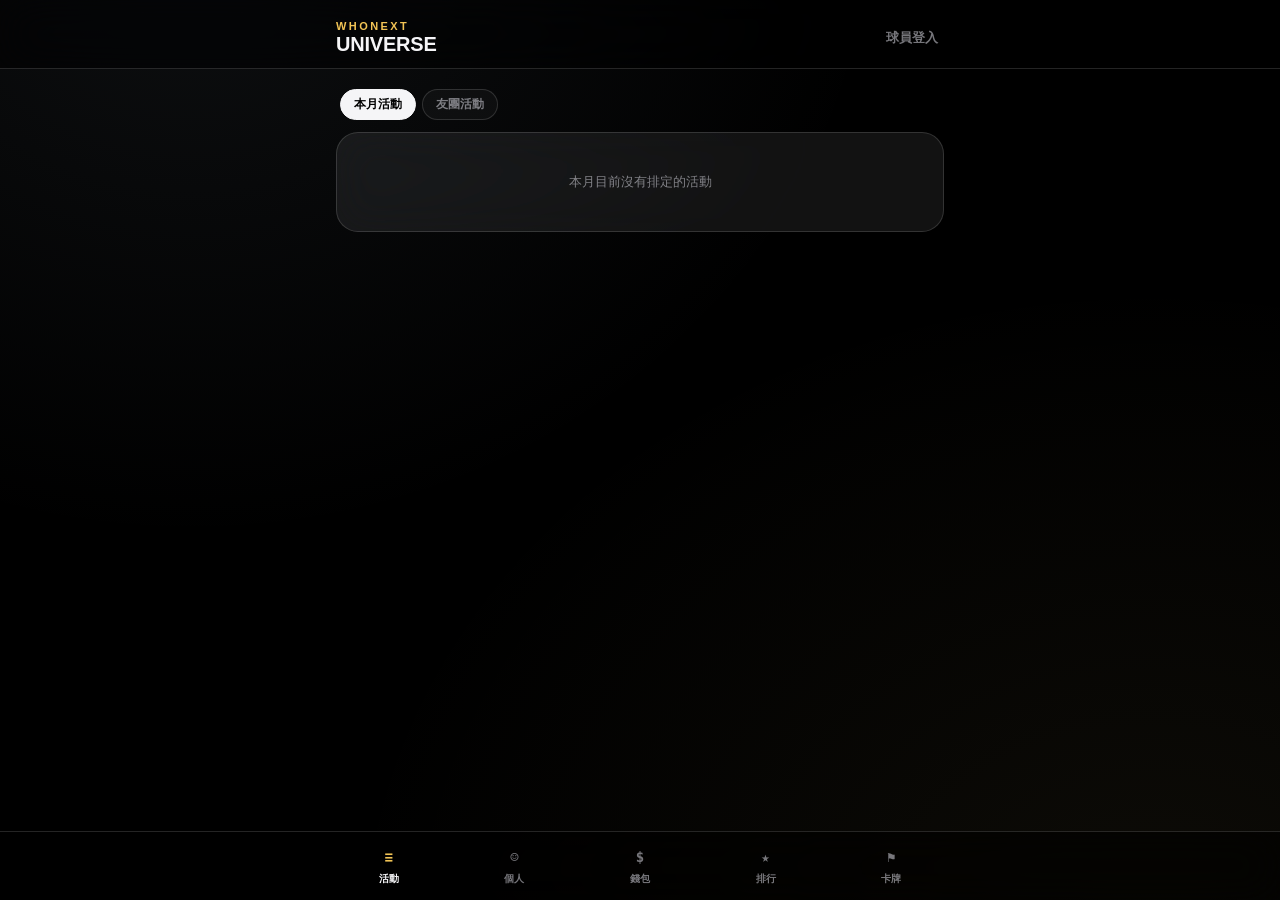
==== commit 5e0bfd6b: "Remove per-page hero titles, move gold to the WHONEXT logo Drop the "WHONEXT BADMINTON CLUB" eyebrow" ====
--- a/activities.html
+++ b/activities.html
@@ -29,8 +29,6 @@
   body{ min-height:100dvh; }
 
   /* ---------- HERO ---------- */
-  .hero{ padding: 2px 4px 10px; }
-  .hero .hero-eyebrow{ color:var(--gold); margin-bottom:10px; }
 
   /* ---------- EVENTS ---------- */
   .event-add-btn{
@@ -293,11 +291,6 @@
 <body>
 
   <div class="wrap">
-
-    <div class="hero">
-      <div class="hero-eyebrow">WHONEXT BADMINTON CLUB</div>
-      <div class="wordmark">活動</div>
-    </div>
 
     <div class="section-label-row">
       <div class="event-tabs" id="eventTabs">
--- a/top-nav.css
+++ b/top-nav.css
@@ -13,7 +13,7 @@
   padding: 10px 16px 12px;
 }
 .nav-title{ flex:1; min-width:0; display:block; text-decoration:none; color:inherit; }
-.nav-title .eyebrow{ font-size:11px; font-weight:700; letter-spacing:.22em; color:var(--tertiary); text-transform:uppercase; }
+.nav-title .eyebrow{ font-size:11px; font-weight:700; letter-spacing:.22em; color:var(--gold); text-transform:uppercase; }
 .nav-title h1{ margin:1px 0 0; font-size:20px; font-weight:800; letter-spacing:-.01em; }
 
 /* gap 縮小一點是為了管理員視角三顆按鈕（頭像／管理員／登出）擠得下，
